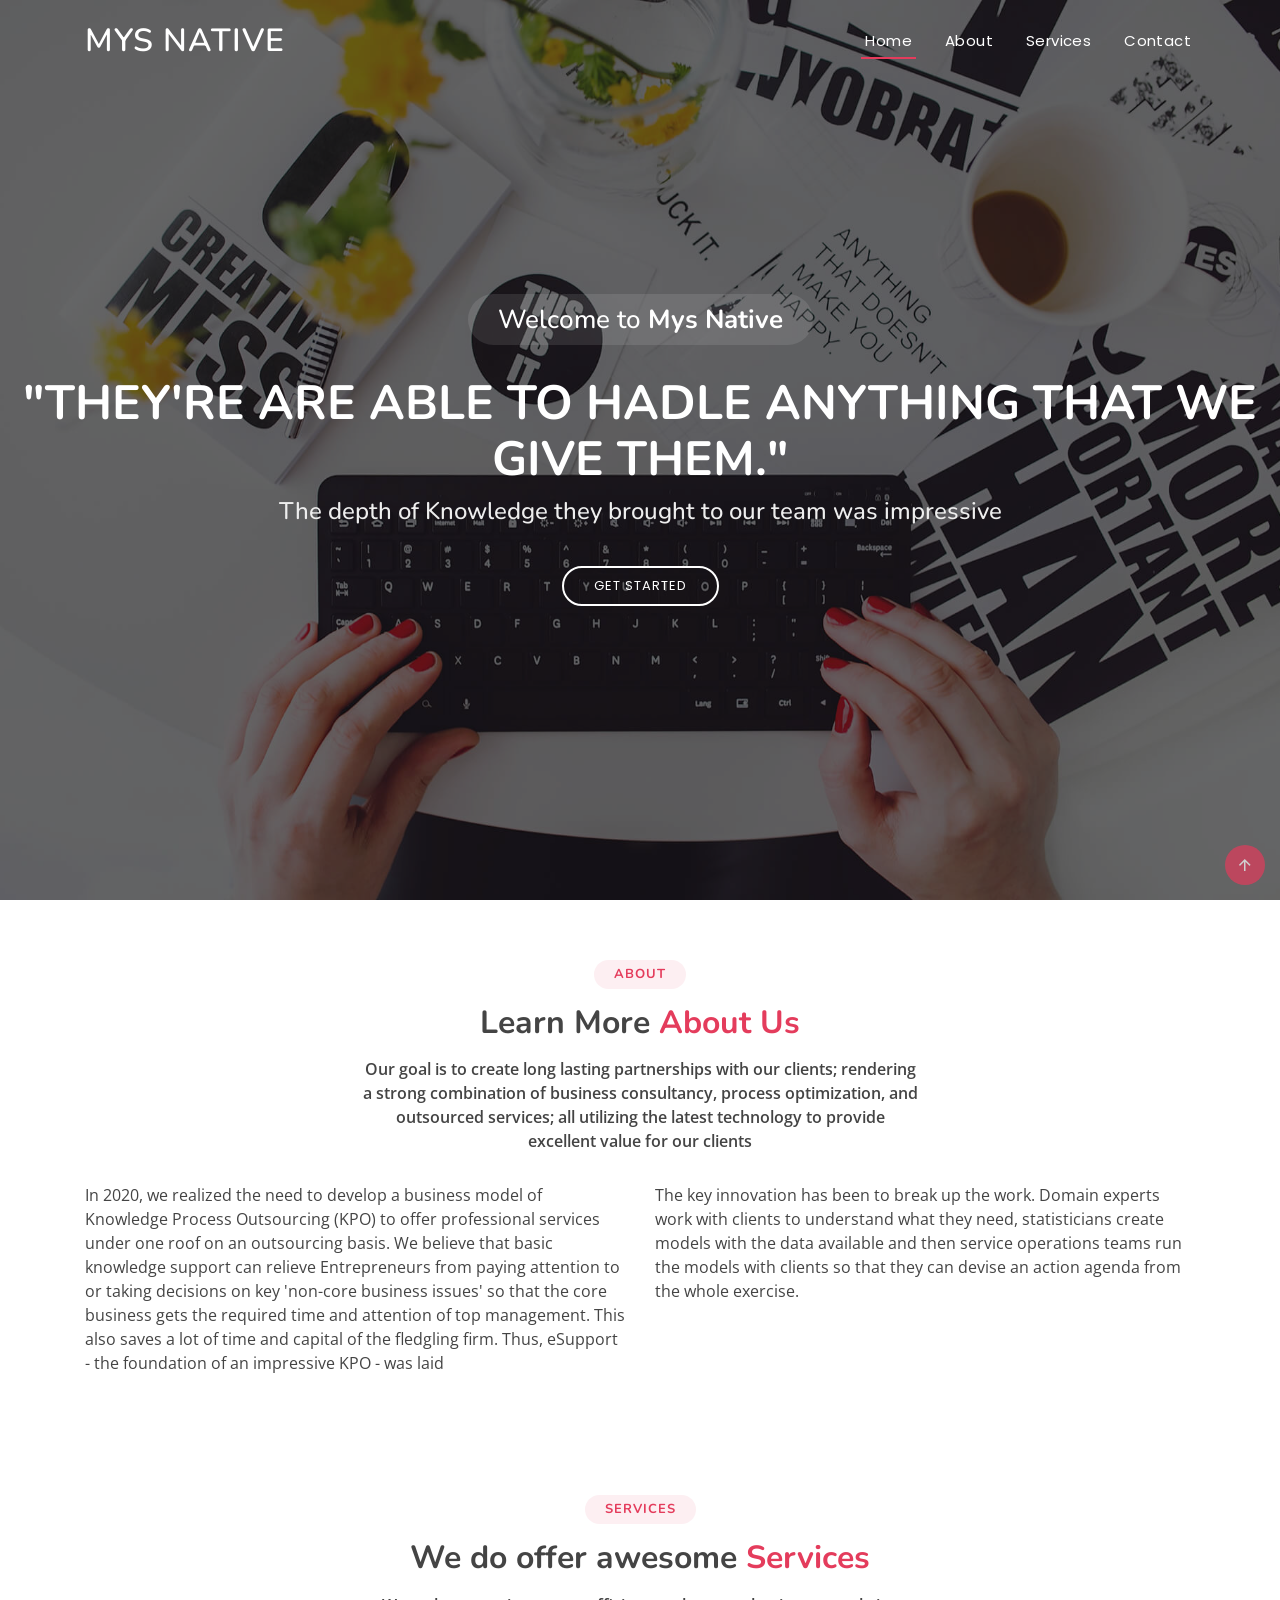
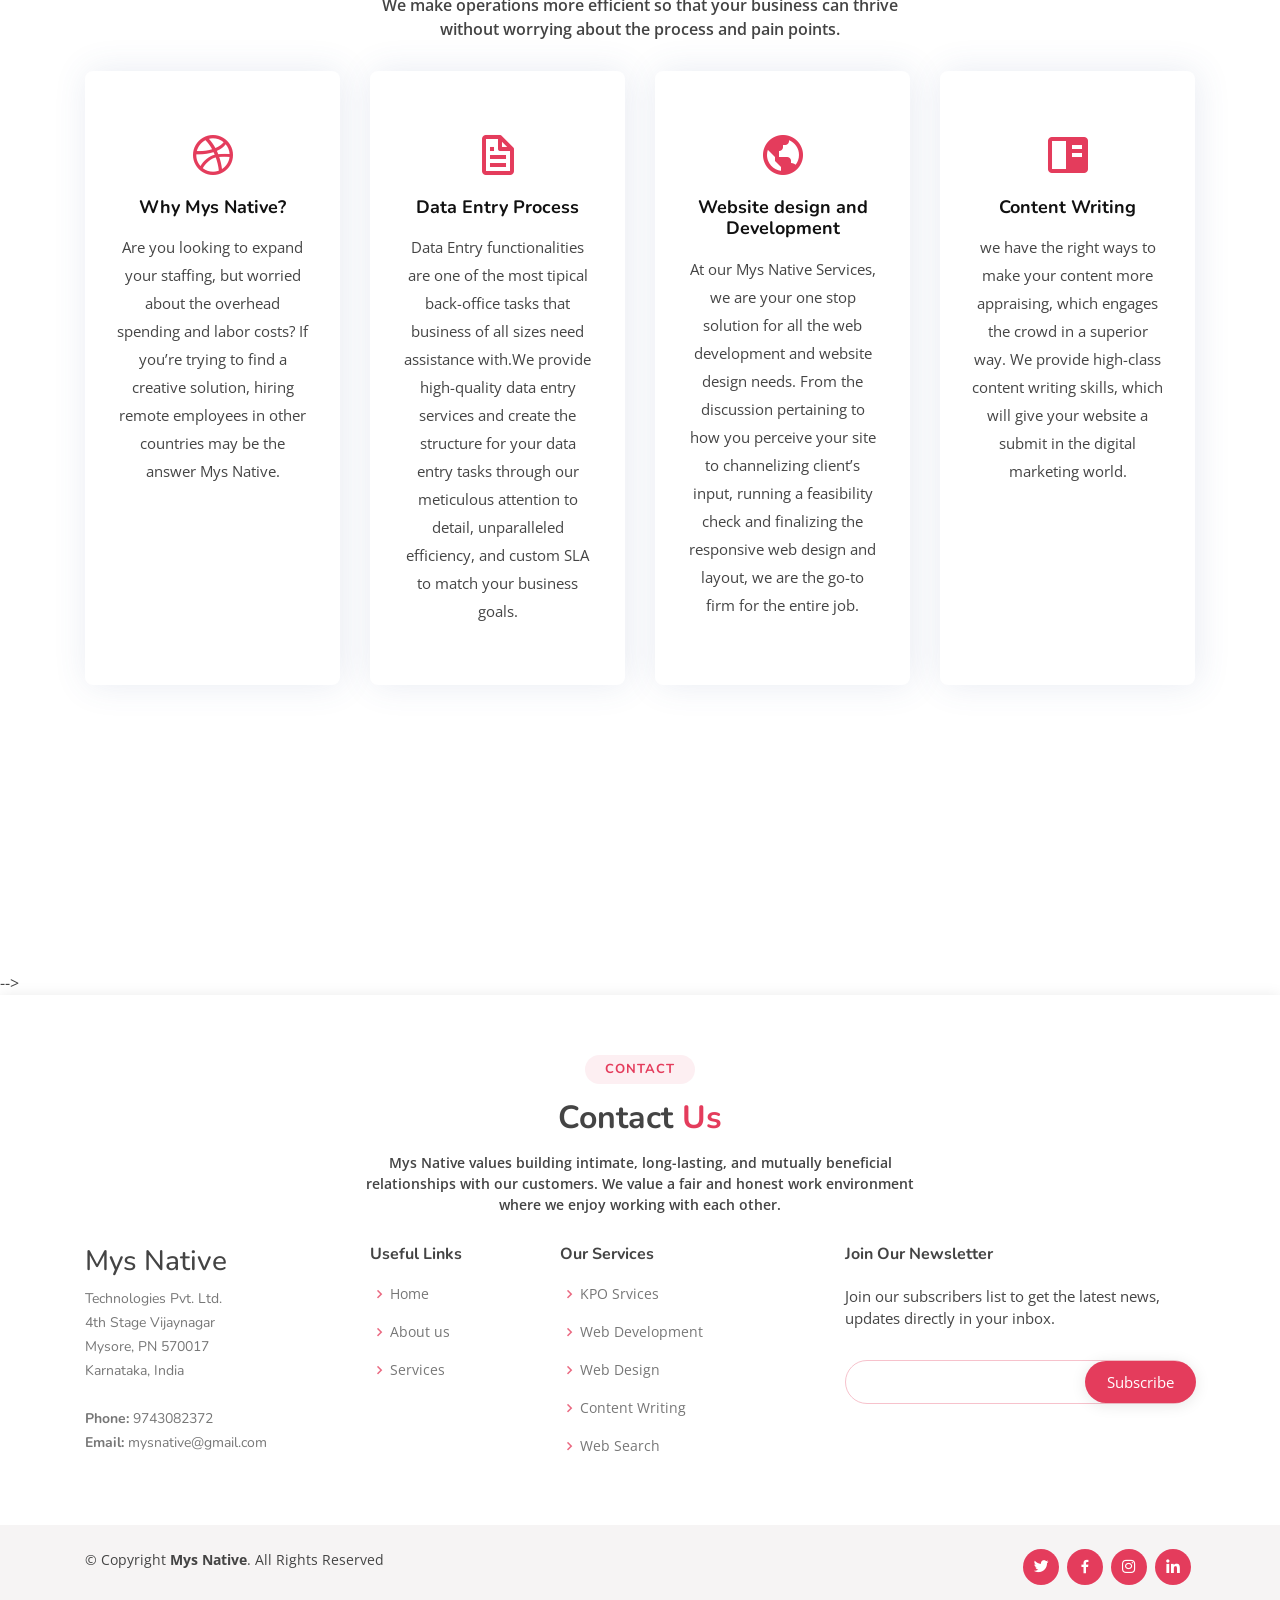
==== index.html @ d45ee4d3 "Mysnative web application" ====
<!DOCTYPE html>
<html lang="en">

<head>
  <meta charset="utf-8">
  <meta content="width=device-width, initial-scale=1.0" name="viewport">

  <title>Mys Native</title>
  <meta content="" name="description">
  <meta content="" name="keywords">

  <!-- Favicons -->
  <link href="assets/img/favicon.png" rel="icon">
  <link href="assets/img/apple-touch-icon.png" rel="apple-touch-icon">

  <!-- Google Fonts -->
  <link href="https://fonts.googleapis.com/css?family=Open+Sans:300,300i,400,400i,600,600i,700,700i|Nunito:300,300i,400,400i,600,600i,700,700i|Poppins:300,300i,400,400i,500,500i,600,600i,700,700i" rel="stylesheet">

  <!-- Vendor CSS Files -->
  <link href="assets/vendor/bootstrap/css/bootstrap.min.css" rel="stylesheet">
  <link href="assets/vendor/icofont/icofont.min.css" rel="stylesheet">
  <link href="assets/vendor/boxicons/css/boxicons.min.css" rel="stylesheet">
  <link href="assets/vendor/remixicon/remixicon.css" rel="stylesheet">
  <link href="assets/vendor/venobox/venobox.css" rel="stylesheet">
  <link href="assets/vendor/owl.carousel/assets/owl.carousel.min.css" rel="stylesheet">

  <!-- Template Main CSS File -->
  <link href="assets/css/style.css" rel="stylesheet">

  <!-- =======================================================
  * Template Name: Tempo - v2.2.1
  * Template URL: https://bootstrapmade.com/tempo-free-onepage-bootstrap-theme/
  * Author: BootstrapMade.com
  * License: https://bootstrapmade.com/license/
  ======================================================== -->
  
   
</head>

<body>

  <!-- ======= Header ======= -->
  <header id="header" class="fixed-top ">
    <div class="container d-flex align-items-center">

      <h1 class="logo mr-auto" ><a href="index.html">Mys Native</a></h1>
      <!-- Uncomment below if you prefer to use an image logo -->
   <!--<a href="index.html" class="logo mr-auto"><img src="assets/img/LOGO.png" alt="" class="img-fluid"></a>-->

      <nav class="nav-menu d-none d-lg-block">
        <ul>
          <li class="active"><a href="index.html">Home</a></li>
          <li><a href="#about">About</a></li>
          <li><a href="#services">Services</a></li>
          <!--<li><a href="#portfolio">Portfolio</a></li>
          <li><a href="#team">Team</a></li>
          <li><a href="blog.html">Blog</a></li>-->
         <!-- <li class="drop-down"><a href="">Drop Down</a>
            <ul>
              <li><a href="#">Drop Down 1</a></li>
              <li class="drop-down"><a href="#">Deep Drop Down</a>
                <ul>
                  <li><a href="#">Deep Drop Down 1</a></li>
                  <li><a href="#">Deep Drop Down 2</a></li>
                  <li><a href="#">Deep Drop Down 3</a></li>
                  <li><a href="#">Deep Drop Down 4</a></li>
                  <li><a href="#">Deep Drop Down 5</a></li>
                </ul>
              </li>
              <li><a href="#">Drop Down 2</a></li>
              <li><a href="#">Drop Down 3</a></li>
              <li><a href="#">Drop Down 4</a></li>
            </ul>
          </li>-->
          <li><a href="#footer">Contact</a></li>

        </ul>
      </nav><!-- .nav-menu -->

    </div>
  </header><!-- End Header -->

  <!-- ======= Hero Section ======= -->
  <section id="hero">
    <div class="hero-container">
      <h3>Welcome to <strong>Mys Native</strong></h3>
      <h1>"They're are able to hadle anything that we give them."</h1>
      <h2>The depth of Knowledge they brought to our team was impressive</h2>
      <a href="#about" class="btn-get-started scrollto">Get Started</a>
    </div>
  </section><!-- End Hero -->

  <main id="main">

    <!-- ======= About Section ======= -->
    <section id="about" class="about">
      <div class="container">

        <div class="section-title">
          <h2>About</h2>
          <h3>Learn More <span>About Us</span></h3>
          <p>Our goal is to create long lasting partnerships with our clients;
		  rendering a strong combination of business consultancy, process optimization, and outsourced services; all utilizing the
		  latest technology to provide excellent value for our clients</p>
        </div>

        <div class="row content">
          <div class="col-lg-6">
            <p>
              In 2020, we realized the need to develop a business model of Knowledge Process Outsourcing (KPO) to offer
			  professional services under one roof on an outsourcing basis. We believe that basic knowledge support can 
			  relieve Entrepreneurs from paying attention to or taking decisions on key 'non-core business issues' so that the core business gets the required time and attention of top management. This also saves a lot of time and capital of the fledgling firm. Thus, eSupport - the foundation of an impressive KPO - was laid
            </p>
           <!-- <ul>
              <li><i class="ri-check-double-line"></i> Ullamco laboris nisi ut aliquip ex ea commodo consequat</li>
              <li><i class="ri-check-double-line"></i> Duis aute irure dolor in reprehenderit in voluptate velit</li>
              <li><i class="ri-check-double-line"></i> Ullamco laboris nisi ut aliquip ex ea commodo consequat</li>
            </ul>-->
          </div>
          <div class="col-lg-6 pt-4 pt-lg-0">
            <p>
              The key innovation has been to break up the work. Domain experts work with 
			  clients to understand what they need, statisticians create models with the data available and
			  then service operations teams run the models with clients so that they can devise an action
			  agenda from the whole exercise.
            </p>
            <!--<a href="#" class="btn-learn-more">Learn More</a>-->
          </div>
        </div>

      </div>
    </section><!-- End About Section -->

    <!-- ======= Services Section ======= -->
    <section id="services" class="services">
      <div class="container">

        <div class="section-title">
          <h2>Services</h2>
          <h3>We do offer awesome <span>Services</span></h3>
          <p>We make operations more efficient so that your business can thrive without worrying about the process and pain points.</p>
        </div>

        <div class="row">
          <div class="col-md-6 col-lg-3 d-flex align-items-stretch mb-5 mb-lg-0">
            <div class="icon-box">
              <div class="icon"><i class="bx bxl-dribbble"></i></div>
              <h4 class="title"><a href="">Why Mys Native?</a></h4>
              <p class="description">Are you looking to expand your staffing, but worried about the overhead spending and labor costs? If you’re trying to find a creative solution, hiring
			  remote employees in other countries may be the answer Mys Native.</p>
            </div>
          </div>

          <div class="col-md-6 col-lg-3 d-flex align-items-stretch mb-5 mb-lg-0">
            <div class="icon-box">
              <div class="icon"><i class="bx bx-file"></i></div>
              <h4 class="title"><a href="">Data Entry Process</a></h4>
              <p class="description">Data Entry functionalities are one of the most tipical back-office tasks that business 
			  of
all sizes need assistance with.We provide high-quality data entry services and create the structure for your data entry tasks through our meticulous
attention to detail, unparalleled efficiency, and custom SLA to match your business goals. 		  </p>
            </div>
          </div>

          <div class="col-md-6 col-lg-3 d-flex align-items-stretch mb-5 mb-lg-0">
            <div class="icon-box">
              <div class="icon"><i class="bx bx-world"></i></div>
              <h4 class="title"><a href="">Website design and Development</a></h4>
              <p class="description">At our Mys Native Services, we are your one stop solution for all the web development and website design needs. From the discussion pertaining to how you perceive your site to channelizing client’s input, running a feasibility check and finalizing the responsive
			  web design and layout, we are the go-to firm for the entire job.</p>
            </div>
          </div>

          <div class="col-md-6 col-lg-3 d-flex align-items-stretch mb-5 mb-lg-0">
            <div class="icon-box">
              <div class="icon"><i class='bx bxs-book-content'></i></div>
              <h4 class="title"><a href="">Content Writing</a></h4>
              <p class="description">we have the right ways to make your content more appraising, 
			  which engages the crowd in a superior way. We provide high-class content writing skills, which will give your website a submit in the digital marketing world.</p>
            </div>
          </div>

        </div>

      </div>
    </section><!-- End Services Section -->

    <!-- ======= Features Section ======= -->
    <!--<section id="features" class="features">
      <div class="container">

        <div class="row">
          <div class="col-lg-3 col-md-4 col-6 col-6">
            <div class="icon-box">
              <i class="ri-store-line" style="color: #ffbb2c;"></i>
              <h3><a href="">Lorem Ipsum</a></h3>
            </div>
          </div>
          <div class="col-lg-3 col-md-4 col-6">
            <div class="icon-box">
              <i class="ri-bar-chart-box-line" style="color: #5578ff;"></i>
              <h3><a href="">Dolor Sitema</a></h3>
            </div>
          </div>
          <div class="col-lg-3 col-md-4 col-6 mt-4 mt-md-0">
            <div class="icon-box">
              <i class="ri-calendar-todo-line" style="color: #e80368;"></i>
              <h3><a href="">Sed perspiciatis</a></h3>
            </div>
          </div>
          <div class="col-lg-3 col-md-4 col-6 mt-4 mt-lg-0">
            <div class="icon-box">
              <i class="ri-paint-brush-line" style="color: #e361ff;"></i>
              <h3><a href="">Magni Dolores</a></h3>
            </div>
          </div>
          <div class="col-lg-3 col-md-4 col-6 mt-4">
            <div class="icon-box">
              <i class="ri-database-2-line" style="color: #47aeff;"></i>
              <h3><a href="">Nemo Enim</a></h3>
            </div>
          </div>
          <div class="col-lg-3 col-md-4 col-6 mt-4">
            <div class="icon-box">
              <i class="ri-gradienter-line" style="color: #ffa76e;"></i>
              <h3><a href="">Eiusmod Tempor</a></h3>
            </div>
          </div>
          <div class="col-lg-3 col-md-4 col-6 mt-4">
            <div class="icon-box">
              <i class="ri-file-list-3-line" style="color: #11dbcf;"></i>
              <h3><a href="">Midela Teren</a></h3>
            </div>
          </div>
          <div class="col-lg-3 col-md-4 col-6 mt-4">
            <div class="icon-box">
              <i class="ri-price-tag-2-line" style="color: #4233ff;"></i>
              <h3><a href="">Pira Neve</a></h3>
            </div>
          </div>
          <div class="col-lg-3 col-md-4 col-6 mt-4">
            <div class="icon-box">
              <i class="ri-anchor-line" style="color: #b2904f;"></i>
              <h3><a href="">Dirada Pack</a></h3>
            </div>
          </div>
          <div class="col-lg-3 col-md-4 col-6 mt-4">
            <div class="icon-box">
              <i class="ri-disc-line" style="color: #b20969;"></i>
              <h3><a href="">Moton Ideal</a></h3>
            </div>
          </div>
          <div class="col-lg-3 col-md-4 col-6 mt-4">
            <div class="icon-box">
              <i class="ri-base-station-line" style="color: #ff5828;"></i>
              <h3><a href="">Verdo Park</a></h3>
            </div>
          </div>
          <div class="col-lg-3 col-md-4 col-6 mt-4">
            <div class="icon-box">
              <i class="ri-fingerprint-line" style="color: #29cc61;"></i>
              <h3><a href="">Flavor Nivelanda</a></h3>
            </div>
          </div>
        </div>

      </div>
    </section>--><!-- End Features Section -->

    <!-- ======= Cta Section ======= -->
    <section id="cta" class="cta">
      <div class="container">

        <div class="text-center">
          <h3>Call To Action</h3>
          <p>Your business demands more. You deserve the best. </p>
          <a class="cta-btn" href="#">Call To Action</a>
        </div>

      </div>
    </section><!-- End Cta Section -->

    <!-- ======= Portfolio Section ======= -->
   <!-- <section id="portfolio" class="portfolio">
      <div class="container">

        <div class="section-title">
          <h2>Portfolio</h2>
          <h3>Check our <span>Portfolio</span></h3>
          <p>Ut possimus qui ut temporibus culpa velit eveniet modi omnis est adipisci expedita at voluptas atque vitae autem.</p>
        </div>

        <div class="row">
          <div class="col-lg-12 d-flex justify-content-center">
            <ul id="portfolio-flters">
              <li data-filter="*" class="filter-active">All</li>
              <li data-filter=".filter-app">App</li>
              <li data-filter=".filter-card">Card</li>
              <li data-filter=".filter-web">Web</li>
            </ul>
          </div>
        </div>

        <div class="row portfolio-container">

          <div class="col-lg-4 col-md-6 portfolio-item filter-app">
            <img src="assets/img/portfolio/portfolio-1.jpg" class="img-fluid" alt="">
            <div class="portfolio-info">
              <h4>App 1</h4>
              <p>App</p>
              <a href="assets/img/portfolio/portfolio-1.jpg" data-gall="portfolioGallery" class="venobox preview-link" title="App 1"><i class="bx bx-plus"></i></a>
              <a href="portfolio-details.html" class="details-link" title="More Details"><i class="bx bx-link"></i></a>
            </div>
          </div>

          <div class="col-lg-4 col-md-6 portfolio-item filter-web">
            <img src="assets/img/portfolio/portfolio-2.jpg" class="img-fluid" alt="">
            <div class="portfolio-info">
              <h4>Web 3</h4>
              <p>Web</p>
              <a href="assets/img/portfolio/portfolio-2.jpg" data-gall="portfolioGallery" class="venobox preview-link" title="Web 3"><i class="bx bx-plus"></i></a>
              <a href="portfolio-details.html" class="details-link" title="More Details"><i class="bx bx-link"></i></a>
            </div>
          </div>

          <div class="col-lg-4 col-md-6 portfolio-item filter-app">
            <img src="assets/img/portfolio/portfolio-3.jpg" class="img-fluid" alt="">
            <div class="portfolio-info">
              <h4>App 2</h4>
              <p>App</p>
              <a href="assets/img/portfolio/portfolio-3.jpg" data-gall="portfolioGallery" class="venobox preview-link" title="App 2"><i class="bx bx-plus"></i></a>
              <a href="portfolio-details.html" class="details-link" title="More Details"><i class="bx bx-link"></i></a>
            </div>
          </div>

          <div class="col-lg-4 col-md-6 portfolio-item filter-card">
            <img src="assets/img/portfolio/portfolio-4.jpg" class="img-fluid" alt="">
            <div class="portfolio-info">
              <h4>Card 2</h4>
              <p>Card</p>
              <a href="assets/img/portfolio/portfolio-4.jpg" data-gall="portfolioGallery" class="venobox preview-link" title="Card 2"><i class="bx bx-plus"></i></a>
              <a href="portfolio-details.html" class="details-link" title="More Details"><i class="bx bx-link"></i></a>
            </div>
          </div>

          <div class="col-lg-4 col-md-6 portfolio-item filter-web">
            <img src="assets/img/portfolio/portfolio-5.jpg" class="img-fluid" alt="">
            <div class="portfolio-info">
              <h4>Web 2</h4>
              <p>Web</p>
              <a href="assets/img/portfolio/portfolio-5.jpg" data-gall="portfolioGallery" class="venobox preview-link" title="Web 2"><i class="bx bx-plus"></i></a>
              <a href="portfolio-details.html" class="details-link" title="More Details"><i class="bx bx-link"></i></a>
            </div>
          </div>

          <div class="col-lg-4 col-md-6 portfolio-item filter-app">
            <img src="assets/img/portfolio/portfolio-6.jpg" class="img-fluid" alt="">
            <div class="portfolio-info">
              <h4>App 3</h4>
              <p>App</p>
              <a href="assets/img/portfolio/portfolio-6.jpg" data-gall="portfolioGallery" class="venobox preview-link" title="App 3"><i class="bx bx-plus"></i></a>
              <a href="portfolio-details.html" class="details-link" title="More Details"><i class="bx bx-link"></i></a>
            </div>
          </div>

          <div class="col-lg-4 col-md-6 portfolio-item filter-card">
            <img src="assets/img/portfolio/portfolio-7.jpg" class="img-fluid" alt="">
            <div class="portfolio-info">
              <h4>Card 1</h4>
              <p>Card</p>
              <a href="assets/img/portfolio/portfolio-7.jpg" data-gall="portfolioGallery" class="venobox preview-link" title="Card 1"><i class="bx bx-plus"></i></a>
              <a href="portfolio-details.html" class="details-link" title="More Details"><i class="bx bx-link"></i></a>
            </div>
          </div>

          <div class="col-lg-4 col-md-6 portfolio-item filter-card">
            <img src="assets/img/portfolio/portfolio-8.jpg" class="img-fluid" alt="">
            <div class="portfolio-info">
              <h4>Card 3</h4>
              <p>Card</p>
              <a href="assets/img/portfolio/portfolio-8.jpg" data-gall="portfolioGallery" class="venobox preview-link" title="Card 3"><i class="bx bx-plus"></i></a>
              <a href="portfolio-details.html" class="details-link" title="More Details"><i class="bx bx-link"></i></a>
            </div>
          </div>

          <div class="col-lg-4 col-md-6 portfolio-item filter-web">
            <img src="assets/img/portfolio/portfolio-9.jpg" class="img-fluid" alt="">
            <div class="portfolio-info">
              <h4>Web 3</h4>
              <p>Web</p>
              <a href="assets/img/portfolio/portfolio-9.jpg" data-gall="portfolioGallery" class="venobox preview-link" title="Web 3"><i class="bx bx-plus"></i></a>
              <a href="portfolio-details.html" class="details-link" title="More Details"><i class="bx bx-link"></i></a>
            </div>
          </div>

        </div>

      </div>
    </section>--><!-- End Portfolio Section -->

    <!-- ======= Pricing Section ======= -->
   <!-- <section id="pricing" class="pricing">
      <div class="container">

        <div class="section-title">
          <h2>Pricing</h2>
          <h3>Our Competing <span>Prices</span></h3>
          <p>Ut possimus qui ut temporibus culpa velit eveniet modi omnis est adipisci expedita at voluptas atque vitae autem.</p>
        </div>

        <div class="row">

          <div class="col-lg-4 col-md-6">
            <div class="box">
              <h3>Free</h3>
              <h4><sup>$</sup>0<span> / month</span></h4>
              <ul>
                <li>Aida dere</li>
                <li>Nec feugiat nisl</li>
                <li>Nulla at volutpat dola</li>
                <li class="na">Pharetra massa</li>
                <li class="na">Massa ultricies mi</li>
              </ul>
              <div class="btn-wrap">
                <a href="#" class="btn-buy">Buy Now</a>
              </div>
            </div>
          </div>

          <div class="col-lg-4 col-md-6 mt-4 mt-md-0">
            <div class="box recommended">
              <span class="recommended-badge">Recommended</span>
              <h3>Business</h3>
              <h4><sup>$</sup>19<span> / month</span></h4>
              <ul>
                <li>Aida dere</li>
                <li>Nec feugiat nisl</li>
                <li>Nulla at volutpat dola</li>
                <li>Pharetra massa</li>
                <li class="na">Massa ultricies mi</li>
              </ul>
              <div class="btn-wrap">
                <a href="#" class="btn-buy">Buy Now</a>
              </div>
            </div>
          </div>

          <div class="col-lg-4 col-md-6 mt-4 mt-lg-0">
            <div class="box">
              <h3>Developer</h3>
              <h4><sup>$</sup>29<span> / month</span></h4>
              <ul>
                <li>Aida dere</li>
                <li>Nec feugiat nisl</li>
                <li>Nulla at volutpat dola</li>
                <li>Pharetra massa</li>
                <li>Massa ultricies mi</li>
              </ul>
              <div class="btn-wrap">
                <a href="#" class="btn-buy">Buy Now</a>
              </div>
            </div>
          </div>

        </div>

      </div>
    </section>--><!-- End Pricing Section -->

    <!-- ======= F.A.Q Section ======= -->
    <!--<section id="faq" class="faq">
      <div class="container">

        <div class="section-title">
          <h2>F.A.Q</h2>
          <h3>Frequently Asked <span>Questions</span></h3>
        </div>

        <ul class="faq-list">

          <li>
            <a data-toggle="collapse" class="" href="#faq1">Non consectetur a erat nam at lectus urna duis? <i class="icofont-simple-up"></i></a>
            <div id="faq1" class="collapse show" data-parent=".faq-list">
              <p>
                Feugiat pretium nibh ipsum consequat. Tempus iaculis urna id volutpat lacus laoreet non curabitur gravida. Venenatis lectus magna fringilla urna porttitor rhoncus dolor purus non.
              </p>
            </div>
          </li>

          <li>
            <a data-toggle="collapse" href="#faq2" class="collapsed">Feugiat scelerisque varius morbi enim nunc faucibus a pellentesque? <i class="icofont-simple-up"></i></a>
            <div id="faq2" class="collapse" data-parent=".faq-list">
              <p>
                Dolor sit amet consectetur adipiscing elit pellentesque habitant morbi. Id interdum velit laoreet id donec ultrices. Fringilla phasellus faucibus scelerisque eleifend donec pretium. Est pellentesque elit ullamcorper dignissim. Mauris ultrices eros in cursus turpis massa tincidunt dui.
              </p>
            </div>
          </li>

          <li>
            <a data-toggle="collapse" href="#faq3" class="collapsed">Dolor sit amet consectetur adipiscing elit pellentesque habitant morbi? <i class="icofont-simple-up"></i></a>
            <div id="faq3" class="collapse" data-parent=".faq-list">
              <p>
                Eleifend mi in nulla posuere sollicitudin aliquam ultrices sagittis orci. Faucibus pulvinar elementum integer enim. Sem nulla pharetra diam sit amet nisl suscipit. Rutrum tellus pellentesque eu tincidunt. Lectus urna duis convallis convallis tellus. Urna molestie at elementum eu facilisis sed odio morbi quis
              </p>
            </div>
          </li>

          <li>
            <a data-toggle="collapse" href="#faq4" class="collapsed">Ac odio tempor orci dapibus. Aliquam eleifend mi in nulla? <i class="icofont-simple-up"></i></a>
            <div id="faq4" class="collapse" data-parent=".faq-list">
              <p>
                Dolor sit amet consectetur adipiscing elit pellentesque habitant morbi. Id interdum velit laoreet id donec ultrices. Fringilla phasellus faucibus scelerisque eleifend donec pretium. Est pellentesque elit ullamcorper dignissim. Mauris ultrices eros in cursus turpis massa tincidunt dui.
              </p>
            </div>
          </li>

          <li>
            <a data-toggle="collapse" href="#faq5" class="collapsed">Tempus quam pellentesque nec nam aliquam sem et tortor consequat? <i class="icofont-simple-up"></i></a>
            <div id="faq5" class="collapse" data-parent=".faq-list">
              <p>
                Molestie a iaculis at erat pellentesque adipiscing commodo. Dignissim suspendisse in est ante in. Nunc vel risus commodo viverra maecenas accumsan. Sit amet nisl suscipit adipiscing bibendum est. Purus gravida quis blandit turpis cursus in
              </p>
            </div>
          </li>

          <li>
            <a data-toggle="collapse" href="#faq6" class="collapsed">Tortor vitae purus faucibus ornare. Varius vel pharetra vel turpis nunc eget lorem dolor? <i class="icofont-simple-up"></i></a>
            <div id="faq6" class="collapse" data-parent=".faq-list">
              <p>
                Laoreet sit amet cursus sit amet dictum sit amet justo. Mauris vitae ultricies leo integer malesuada nunc vel. Tincidunt eget nullam non nisi est sit amet. Turpis nunc eget lorem dolor sed. Ut venenatis tellus in metus vulputate eu scelerisque. Pellentesque diam volutpat commodo sed egestas egestas fringilla phasellus faucibus. Nibh tellus molestie nunc non blandit massa enim nec.
              </p>
            </div>
          </li>

        </ul>

      </div>
    </section><!-- End F.A.Q Section -->

    <!-- ======= Team Section ======= -->
    <!--<section id="team" class="team">
      <div class="container">

        <div class="section-title">
          <h2>Team</h2>
          <h3>Our Hardworking <span>Team</span></h3>
          <p>Ut possimus qui ut temporibus culpa velit eveniet modi omnis est adipisci expedita at voluptas atque vitae autem.</p>
        </div>

        <div class="row">

          <div class="col-lg-3 col-md-6 d-flex align-items-stretch">
            <div class="member">
              <div class="member-img">
                <img src="assets/img/team/team-1.jpg" class="img-fluid" alt="">
                <div class="social">
                  <a href=""><i class="icofont-twitter"></i></a>
                  <a href=""><i class="icofont-facebook"></i></a>
                  <a href=""><i class="icofont-instagram"></i></a>
                  <a href=""><i class="icofont-linkedin"></i></a>
                </div>
              </div>
              <div class="member-info">
                <h4>Walter White</h4>
                <span>Chief Executive Officer</span>
              </div>
            </div>
          </div>

          <div class="col-lg-3 col-md-6 d-flex align-items-stretch">
            <div class="member">
              <div class="member-img">
                <img src="assets/img/team/team-2.jpg" class="img-fluid" alt="">
                <div class="social">
                  <a href=""><i class="icofont-twitter"></i></a>
                  <a href=""><i class="icofont-facebook"></i></a>
                  <a href=""><i class="icofont-instagram"></i></a>
                  <a href=""><i class="icofont-linkedin"></i></a>
                </div>
              </div>
              <div class="member-info">
                <h4>Sarah Jhonson</h4>
                <span>Product Manager</span>
              </div>
            </div>
          </div>

          <div class="col-lg-3 col-md-6 d-flex align-items-stretch">
            <div class="member">
              <div class="member-img">
                <img src="assets/img/team/team-3.jpg" class="img-fluid" alt="">
                <div class="social">
                  <a href=""><i class="icofont-twitter"></i></a>
                  <a href=""><i class="icofont-facebook"></i></a>
                  <a href=""><i class="icofont-instagram"></i></a>
                  <a href=""><i class="icofont-linkedin"></i></a>
                </div>
              </div>
              <div class="member-info">
                <h4>William Anderson</h4>
                <span>CTO</span>
              </div>
            </div>
          </div>

          <div class="col-lg-3 col-md-6 d-flex align-items-stretch">
            <div class="member">
              <div class="member-img">
                <img src="assets/img/team/team-4.jpg" class="img-fluid" alt="">
                <div class="social">
                  <a href=""><i class="icofont-twitter"></i></a>
                  <a href=""><i class="icofont-facebook"></i></a>
                  <a href=""><i class="icofont-instagram"></i></a>
                  <a href=""><i class="icofont-linkedin"></i></a>
                </div>
              </div>
              <div class="member-info">
                <h4>Amanda Jepson</h4>
                <span>Accountant</span>
              </div>
            </div>
          </div>

        </div>

      </div>
    </section>--><!-- End Team Section -->

    <!-- ======= Contact Section ======= -->
    <!--<section id="contact" class="contact">
      <div class="container">

        <div class="section-title">
          <h2>Contact</h2>
          <h3>Contact <span>Us</span></h3>
          <p>Ut possimus qui ut temporibus culpa velit eveniet modi omnis est adipisci expedita at voluptas atque vitae autem.</p>
        </div>

        <!--div>
          <iframe style="border:0; width: 100%; height: 270px;" src="https://www.google.com/maps/embed?pb=!1m14!1m8!1m3!1d12097.433213460943!2d-74.0062269!3d40.7101282!3m2!1i1024!2i768!4f13.1!3m3!1m2!1s0x0%3A0xb89d1fe6bc499443!2sDowntown+Conference+Center!5e0!3m2!1smk!2sbg!4v1539943755621" frameborder="0" allowfullscreen></iframe>
        </div>-->

        <!--<div class="row mt-5">

         <!-- <div class="col-lg-4">
            <div class="info">
              <div class="address">
                <i class="icofont-google-map"></i>
                <h4>Location:</h4>
                <p>A108 Adam Street, New York, NY 535022</p>
              </div>

              <div class="email">
                <i class="icofont-envelope"></i>
                <h4>Email:</h4>
                <p>info@example.com</p>
              </div>

              <div class="phone">
                <i class="icofont-phone"></i>
                <h4>Call:</h4>
                <p></p>
              </div>

            </div>

          </div>-->

          <!--<div class="col-lg-8 mt-5 mt-lg-0">

           <!-- <form id="contact-form">
              <div class="form-row">
                <div class="col-md-6 form-group">
                  <input type="text" name="user_name" class="form-control" id="user_name" placeholder="Your Name" data-rule="minlen:4" data-msg="Please enter at least 4 chars" />
                  <div class="validate"></div>
                </div>
                <div class="col-md-6 form-group">
                  <input type="email" class="form-control" name="user_email" id="user_email" placeholder="Your Email" data-rule="email" data-msg="Please enter a valid email" />
                  <div class="validate"></div>
                </div>
              </div>
              <div class="form-group">
                <input type="text" class="form-control" name="subject" id="subject" placeholder="Subject" data-rule="minlen:4" data-msg="Please enter at least 8 chars of subject" />
                <div class="validate"></div>
              </div>
              <div class="form-group">
                <textarea class="form-control" name="message" id="message" rows="5" data-rule="required" data-msg="Please write something for us" placeholder="Message"></textarea>
                <div class="validate"></div>
              </div>
			   <input type="submit" value="Send">
             <!-- <div class="mb-3">
                <div class="loading">Loading</div>
                <div class="error-message"></div>
                <div class="sent-message">Your message has been sent. Thank you!</div>
              </div>
			  
              <div class="text-center">
			  <button type="submit" name="submit" value="send">Send Message</button></div>
            </form>
<form id="contact-form">
        <input type="hidden" name="contact_number">
        <label>Name</label>
        <input type="text" name="user_name">
        <label>Email</label>
        <input type="email" name="user_email">
        <label>Message</label>
        <textarea name="message"></textarea>
        <input type="submit" value="Send">
    </form>
          </div>-->

        </div>

      </div>-->
    <!--</section> End Contact Section -->

  </main><!-- End #main -->

  <!-- ======= Footer ======= -->
<footer id="footer">

    <div class="footer-top">
      <div class="container">
	  <div class="section-title">
          <h2>Contact</h2>
          <h3>Contact <span>Us</span></h3>
          <p>Mys Native values building intimate, long-lasting, and mutually beneficial relationships with our customers. We value a fair and honest work environment where we enjoy working with each other.

</p>
        </div>
        <div class="row">

          <div class="col-lg-3 col-md-6 footer-contact">
            <h3>Mys Native </h3>
			<p>Technologies Pvt. Ltd.</p>
            <p>
              4th Stage Vijaynagar <br>
              Mysore, PN 570017<br>
              Karnataka, India <br><br>
              <strong>Phone:</strong> 9743082372 <br>
              <strong>Email:</strong> mysnative@gmail.com<br>
            </p>
          </div>

          <div class="col-lg-2 col-md-6 footer-links">
            <h4>Useful Links</h4>
            <ul>
              <li><i class="bx bx-chevron-right"></i> <a href="#">Home</a></li>
              <li><i class="bx bx-chevron-right"></i> <a href="#">About us</a></li>
              <li><i class="bx bx-chevron-right"></i> <a href="#">Services</a></li>
              <!--<li><i class="bx bx-chevron-right"></i> <a href="#">Terms of service</a></li>
              <li><i class="bx bx-chevron-right"></i> <a href="#">Privacy policy</a></li>-->
            </ul>
          </div>

          <div class="col-lg-3 col-md-6 footer-links">
            <h4>Our Services</h4>
            <ul>
              <li><i class="bx bx-chevron-right"></i> <a href="#">KPO Srvices</a></li>
              <li><i class="bx bx-chevron-right"></i> <a href="#">Web Development</a></li>
              <li><i class="bx bx-chevron-right"></i> <a href="#">Web Design</a></li>
              <li><i class="bx bx-chevron-right"></i> <a href="#">Content Writing</a></li>
              <li><i class="bx bx-chevron-right"></i> <a href="#">Web Search</a></li>
            </ul>
          </div>

          <div class="col-lg-4 col-md-6 footer-newsletter">
            <h4>Join Our Newsletter</h4>
            <p>Join our subscribers list to get the latest news, updates directly in your inbox.</p>
            <form action="" method="post">
              <input type="email" name="email"><input type="submit" value="Subscribe">
            </form>
          </div>

        </div>
      </div>
    </div>

    <div class="container d-md-flex py-4">

      <div class="mr-md-auto text-center text-md-left">
        <div class="copyright">
          &copy; Copyright <strong><span>Mys Native</span></strong>. All Rights Reserved
        </div>
        <div class="credits">
          <!-- All the links in the footer should remain intact. -->
          <!-- You can delete the links only if you purchased the pro version. -->
          <!-- Licensing information: https://bootstrapmade.com/license/ -->
          <!-- Purchase the pro version with working PHP/AJAX contact form: https://bootstrapmade.com/tempo-free-onepage-bootstrap-theme/
          Designed by <a href="https://bootstrapmade.com/">BootstrapMade</a>-->
        </div>
      </div>
      <div class="social-links text-center text-md-right pt-3 pt-md-0">
        <a href="https://twitter.com/MysNative" target="_blank" class="twitter"><i class="bx bxl-twitter"></i></a>
        <a href="https://www.facebook.com/mys.native"  target="_blank" class="facebook"><i class="bx bxl-facebook"></i></a>
        <a href="https://www.instagram.com/mys_native/" target="_blank" class="instagram"><i class="bx bxl-instagram"></i></a>
        <!--<a href="#" class="google-plus"><i class="bx bxl-skype"></i></a>-->
        <a target="_blank" href="https://www.linkedin.com/in/mys-native-34bb8a206/"  class="linkedin"><i class="bx bxl-linkedin"></i></a>
      </div>
    </div>
	</section>
  </footer><!-- End Footer -->

  <a href="#" class="back-to-top"><i class="ri-arrow-up-line"></i></a>

  <!-- Vendor JS Files -->
  <script src="assets/vendor/jquery/jquery.min.js"></script>
  <script src="assets/vendor/bootstrap/js/bootstrap.bundle.min.js"></script>
  <script src="assets/vendor/jquery.easing/jquery.easing.min.js"></script>
  <script src="assets/vendor/php-email-form/validate.js"></script>
  <script src="assets/vendor/isotope-layout/isotope.pkgd.min.js"></script>
  <script src="assets/vendor/venobox/venobox.min.js"></script>
  <script src="assets/vendor/owl.carousel/owl.carousel.min.js"></script>

  <!-- Template Main JS File -->
  <script src="assets/js/main.js"></script>

</body>

</html>
---- assets/css/style.css ----
/**
* Template Name: Tempo - v2.2.1
* Template URL: https://bootstrapmade.com/tempo-free-onepage-bootstrap-theme/
* Author: BootstrapMade.com
* License: https://bootstrapmade.com/license/
*/

/*--------------------------------------------------------------
# General
--------------------------------------------------------------*/
body {
  font-family: "Open Sans", sans-serif;
  color: #444444;
}

a {
  color: #e43c5c;
}

a:hover {
  color: #ea6981;
  text-decoration: none;
}

h1, h2, h3, h4, h5, h6 {
  font-family: "Nunito", sans-serif;
}

/*--------------------------------------------------------------
# Back to top button
--------------------------------------------------------------*/
.back-to-top {
  position: fixed;
  display: none;
  right: 15px;
  bottom: 15px;
  z-index: 99999;
  transition: 0.5s;
}

.back-to-top i {
  display: flex;
  align-items: center;
  justify-content: center;
  font-size: 18px;
  width: 40px;
  height: 40px;
  border-radius: 50px;
  background: #e43c5c;
  color: #fff;
  transition: all 0.4s;
}

.back-to-top:hover {
  bottom: 19px;
}

/*--------------------------------------------------------------
# Header
--------------------------------------------------------------*/
#header {
  transition: all 0.5s;
  z-index: 997;
  padding: 20px 0;
}

#header .logo {
  font-size: 32px;
  margin: 0;
  padding: 0;
  line-height: 1;
  font-weight: 600;
  letter-spacing: 1px;
  text-transform: uppercase;
}

#header .logo a {
  color: #fff;
}

#header .logo img {
  max-height: 40px;
}

#header.header-scrolled, #header.header-inner-pages {
  background: #fff;
  box-shadow: 0px 2px 15px rgba(0, 0, 0, 0.1);
  padding: 12px 0;
}

#header.header-scrolled .logo a, #header.header-inner-pages .logo a {
  color: #493c3e;
}

@media (max-width: 992px) {
  #header .logo {
    font-size: 28px;
  }
}

/*--------------------------------------------------------------
# Navigation Menu
--------------------------------------------------------------*/
/* Desktop Navigation */
.nav-menu ul {
  margin: 0;
  padding: 0;
  list-style: none;
}

.nav-menu > ul {
  display: flex;
}

.nav-menu > ul > li {
  position: relative;
  white-space: nowrap;
  padding: 10px 0 10px 25px;
}

.nav-menu a {
  display: block;
  position: relative;
  color: #fff;
  transition: 0.3s;
  font-size: 15px;
  padding: 0 4px;
  letter-spacing: 0.4px;
  font-family: "Poppins", sans-serif;
}

.nav-menu > ul > li > a:before {
  content: "";
  position: absolute;
  width: 100%;
  height: 2px;
  bottom: -6px;
  left: 0;
  background-color: #e43c5c;
  visibility: hidden;
  transform: scaleX(0);
  transition: all 0.3s ease-in-out 0s;
}

.nav-menu a:hover:before, .nav-menu li:hover > a:before, .nav-menu .active > a:before {
  visibility: visible;
  transform: scaleX(1);
}

.nav-menu .drop-down ul {
  display: block;
  position: absolute;
  left: 0;
  top: calc(100% + 30px);
  z-index: 99;
  opacity: 0;
  visibility: hidden;
  padding: 10px 0;
  background: #fff;
  box-shadow: 0px 0px 30px rgba(127, 137, 161, 0.25);
  transition: 0.3s;
}

.nav-menu .drop-down:hover > ul {
  opacity: 1;
  top: 100%;
  visibility: visible;
}

.nav-menu .drop-down li {
  min-width: 180px;
  position: relative;
}

.nav-menu .drop-down ul a {
  padding: 10px 20px;
  font-size: 14px;
  text-transform: none;
  color: #493c3e;
}

.nav-menu .drop-down ul a:hover, .nav-menu .drop-down ul .active > a, .nav-menu .drop-down ul li:hover > a {
  color: #e43c5c;
}

.nav-menu .drop-down > a:after {
  content: "\ea99";
  font-family: IcoFont;
  padding-left: 5px;
}

.nav-menu .drop-down .drop-down ul {
  top: 0;
  left: calc(100% - 30px);
}

.nav-menu .drop-down .drop-down:hover > ul {
  opacity: 1;
  top: 0;
  left: 100%;
}

.nav-menu .drop-down .drop-down > a {
  padding-right: 35px;
}

.nav-menu .drop-down .drop-down > a:after {
  content: "\eaa0";
  font-family: IcoFont;
  position: absolute;
  right: 15px;
}

.header-scrolled .nav-menu > ul > li > a, .header-inner-pages .nav-menu > ul > li > a {
  color: #493c3e;
}

@media (max-width: 1366px) {
  .nav-menu .drop-down .drop-down ul {
    left: -90%;
  }
  .nav-menu .drop-down .drop-down:hover > ul {
    left: -100%;
  }
  .nav-menu .drop-down .drop-down > a:after {
    content: "\ea9d";
  }
}

/* Mobile Navigation */
.mobile-nav-toggle {
  position: fixed;
  right: 15px;
  top: 15px;
  z-index: 9998;
  border: 0;
  background: none;
  font-size: 24px;
  transition: all 0.4s;
  outline: none !important;
  line-height: 1;
  cursor: pointer;
  text-align: right;
}

.mobile-nav-toggle i {
  color: #e43c5c;
}

.mobile-nav {
  position: fixed;
  top: 55px;
  right: 15px;
  bottom: 15px;
  left: 15px;
  z-index: 9999;
  overflow-y: auto;
  background: #fff;
  transition: ease-in-out 0.2s;
  opacity: 0;
  visibility: hidden;
  border-radius: 10px;
  padding: 10px 0;
}

.mobile-nav * {
  margin: 0;
  padding: 0;
  list-style: none;
}

.mobile-nav a {
  display: block;
  position: relative;
  color: #493c3e;
  padding: 10px 20px;
  font-weight: 500;
  outline: none;
}

.mobile-nav a:hover, .mobile-nav .active > a, .mobile-nav li:hover > a {
  color: #e43c5c;
  text-decoration: none;
}

.mobile-nav .drop-down > a:after {
  content: "\ea99";
  font-family: IcoFont;
  padding-left: 10px;
  position: absolute;
  right: 15px;
}

.mobile-nav .active.drop-down > a:after {
  content: "\eaa1";
}

.mobile-nav .drop-down > a {
  padding-right: 35px;
}

.mobile-nav .drop-down ul {
  display: none;
  overflow: hidden;
}

.mobile-nav .drop-down li {
  padding-left: 20px;
}

.mobile-nav-overly {
  width: 100%;
  height: 100%;
  z-index: 9997;
  top: 0;
  left: 0;
  position: fixed;
  background: rgba(45, 37, 38, 0.6);
  overflow: hidden;
  display: none;
  transition: ease-in-out 0.2s;
}

.mobile-nav-active {
  overflow: hidden;
}

.mobile-nav-active .mobile-nav {
  opacity: 1;
  visibility: visible;
}

.mobile-nav-active .mobile-nav-toggle i {
  color: #fff;
}

/*--------------------------------------------------------------
# Hero Section
--------------------------------------------------------------*/
#hero {
  width: 100%;
  height: 100vh;
  background: url("../img/hero-bg.jpg") top center;
  background-size: cover;
  position: relative;
}

#hero:before {
  content: "";
  background: rgba(0, 0, 0, 0.6);
  position: absolute;
  bottom: 0;
  top: 0;
  left: 0;
  right: 0;
}

#hero .hero-container {
  position: absolute;
  bottom: 0;
  top: 0;
  left: 0;
  right: 0;
  display: flex;
  justify-content: center;
  align-items: center;
  flex-direction: column;
  text-align: center;
  padding: 0 15px;
}

#hero h3 {
  background: rgba(255, 255, 255, 0.1);
  color: #fff;
  font-size: 26px;
  padding: 10px 30px;
  margin-bottom: 30px;
  border-radius: 50px;
}

#hero h1 {
  margin: 0 0 10px 0;
  font-size: 48px;
  font-weight: 700;
  line-height: 56px;
  text-transform: uppercase;
  color: #fff;
}

#hero h2 {
  color: #eee;
  margin-bottom: 40px;
  font-size: 24px;
}

#hero .btn-get-started {
  font-family: "Poppins", sans-serif;
  text-transform: uppercase;
  font-weight: 400;
  font-size: 13px;
  letter-spacing: 1px;
  display: inline-block;
  padding: 8px 30px 9px 30px;
  border-radius: 50px;
  transition: 0.5s;
  border: 2px solid #fff;
  color: #fff;
}

#hero .btn-get-started:hover {
  background: #e43c5c;
  border: 2px solid #e43c5c;
}

@media (min-width: 1024px) {
  #hero {
    background-attachment: fixed;
  }
}

@media (max-width: 768px) {
  #hero h3 {
    font-size: 22px;
  }
  #hero h1 {
    font-size: 28px;
    line-height: 36px;
  }
  #hero h2 {
    font-size: 18px;
    line-height: 24px;
    margin-bottom: 30px;
  }
}

@media (max-height: 500px) {
  #hero {
    height: 150vh;
  }
}

/*--------------------------------------------------------------
# Sections General
--------------------------------------------------------------*/
section {
  padding: 60px 0;
}

.section-bg {
  background-color: white;
}

.section-title {
  text-align: center;
  padding-bottom: 30px;
}

.section-title h2 {
  font-size: 13px;
  letter-spacing: 1px;
  font-weight: 700;
  padding: 8px 20px;
  line-height: 1;
  margin: 0;
  background: #fdeff2;
  color: #e43c5c;
  display: inline-block;
  text-transform: uppercase;
  border-radius: 50px;
}

.section-title h3 {
  margin: 15px 0 0 0;
  font-size: 32px;
  font-weight: 700;
}

.section-title h3 span {
  color: #e43c5c;
}

.section-title p {
  margin: 15px auto 0 auto;
  font-weight: 600;
}

@media (min-width: 1024px) {
  .section-title p {
    width: 50%;
  }
}

/*--------------------------------------------------------------
# About
--------------------------------------------------------------*/
.about .content h3 {
  font-weight: 600;
  font-size: 26px;
}

.about .content ul {
  list-style: none;
  padding: 0;
}

.about .content ul li {
  padding-left: 28px;
  position: relative;
}

.about .content ul li + li {
  margin-top: 10px;
}

.about .content ul i {
  position: absolute;
  left: 0;
  top: 2px;
  font-size: 20px;
  color: #e43c5c;
  line-height: 1;
}

.about .content p:last-child {
  margin-bottom: 0;
}

.about .content .btn-learn-more {
  font-family: "Nunito", sans-serif;
  font-weight: 600;
  font-size: 14px;
  letter-spacing: 1px;
  display: inline-block;
  padding: 12px 32px;
  border-radius: 50px;
  transition: 0.3s;
  line-height: 1;
  color: #e43c5c;
  -webkit-animation-delay: 0.8s;
  animation-delay: 0.8s;
  margin-top: 6px;
  border: 2px solid #e43c5c;
}

.about .content .btn-learn-more:hover {
  background: #e43c5c;
  color: #fff;
  text-decoration: none;
}

/*--------------------------------------------------------------
# Services
--------------------------------------------------------------*/
.services {
  padding-bottom: 30px;
}

.services .icon-box {
  padding: 60px 30px;
  position: relative;
  overflow: hidden;
  background: #fff;
  box-shadow: 2px 0 35px 0 rgba(68, 88, 144, 0.12);
  transition: all 0.3s ease-in-out;
  border-radius: 8px;
  z-index: 1;
  text-align: center;
}

.services .icon-box::before {
  content: '';
  position: absolute;
  background: #fdeff2;
  right: 0;
  left: 0;
  bottom: 0;
  top: 100%;
  transition: all 0.4s;
  z-index: -1;
}

.services .icon-box:hover::before {
  background: #e43c5c;
  top: 0;
  border-radius: 0px;
}

.services .icon {
  margin-bottom: 15px;
}

.services .icon i {
  font-size: 48px;
  line-height: 1;
  color: #e43c5c;
  transition: all 0.3s ease-in-out;
}

.services .title {
  font-weight: 700;
  margin-bottom: 15px;
  font-size: 18px;
}

.services .title a {
  color: #111;
}

.services .description {
  font-size: 15px;
  line-height: 28px;
  margin-bottom: 0;
}

.services .icon-box:hover .title a, .services .icon-box:hover .description {
  color: #fff;
}

.services .icon-box:hover .icon i {
  color: #fff;
}

/*--------------------------------------------------------------
# Features
--------------------------------------------------------------*/
.features {
  padding-top: 0;
}

.features .icon-box {
  display: flex;
  align-items: center;
  padding: 20px;
  transition: ease-in-out 0.3s;
  box-shadow: 2px 0 35px 0 rgba(68, 88, 144, 0.12);
}

.features .icon-box i {
  font-size: 32px;
  padding-right: 10px;
  line-height: 1;
}

.features .icon-box h3 {
  font-weight: 700;
  margin: 0;
  padding: 0;
  line-height: 1;
  font-size: 16px;
}

.features .icon-box h3 a {
  color: #493c3e;
  transition: ease-in-out 0.3s;
}

.features .icon-box:hover a {
  color: #e43c5c;
}

/*--------------------------------------------------------------
# Cta
--------------------------------------------------------------*/
.cta {
  background: linear-gradient(rgba(2, 2, 2, 0.5), rgba(0, 0, 0, 0.8)), url("../img/cta-bg.jpg") center center;
  background-size: cover;
  padding: 60px 0;
}

.cta h3 {
  color: #fff;
  font-size: 28px;
  font-weight: 700;
}

.cta p {
  color: #fff;
}

.cta .cta-btn {
  font-family: "Nunito", sans-serif;
  text-transform: uppercase;
  font-weight: 500;
  font-size: 16px;
  letter-spacing: 1px;
  display: inline-block;
  padding: 8px 28px;
  border-radius: 25px;
  transition: 0.5s;
  margin-top: 10px;
  border: 2px solid #fff;
  color: #fff;
}

.cta .cta-btn:hover {
  background: #e43c5c;
  border: 2px solid #e43c5c;
}

@media (min-width: 1024px) {
  .cta {
    background-attachment: fixed;
  }
}

/*--------------------------------------------------------------
# Portfolio
--------------------------------------------------------------*/
.portfolio #portfolio-flters {
  padding: 0;
  margin: 0 auto 25px auto;
  list-style: none;
  text-align: center;
  border-radius: 50px;
}

.portfolio #portfolio-flters li {
  cursor: pointer;
  display: inline-block;
  padding: 7px 17px 9px 17px;
  font-size: 14px;
  font-weight: 500;
  line-height: 1;
  color: #444444;
  margin: 0 3px 10px 3px;
  transition: all ease-in-out 0.3s;
  background: #ede9e9;
  border-radius: 50px;
}

.portfolio #portfolio-flters li:hover, .portfolio #portfolio-flters li.filter-active {
  color: #fff;
  background: #e43c5c;
}

.portfolio #portfolio-flters li:last-child {
  margin-right: 0;
}

.portfolio .portfolio-item {
  margin-bottom: 30px;
  overflow: hidden;
}

.portfolio .portfolio-item img {
  position: relative;
  top: 0;
  transition: all 0.6s cubic-bezier(0.645, 0.045, 0.355, 1);
}

.portfolio .portfolio-item .portfolio-info {
  opacity: 0;
  position: absolute;
  left: 15px;
  right: 15px;
  bottom: -50px;
  z-index: 3;
  transition: all ease-in-out 0.3s;
  background: #e43c5c;
  padding: 15px 20px;
}

.portfolio .portfolio-item .portfolio-info h4 {
  font-size: 18px;
  color: #fff;
  font-weight: 600;
}

.portfolio .portfolio-item .portfolio-info p {
  color: #fff;
  font-size: 14px;
  margin-bottom: 0;
}

.portfolio .portfolio-item .portfolio-info .preview-link, .portfolio .portfolio-item .portfolio-info .details-link {
  position: absolute;
  right: 50px;
  font-size: 24px;
  top: calc(50% - 18px);
  color: white;
  transition: ease-in-out 0.3s;
}

.portfolio .portfolio-item .portfolio-info .preview-link:hover, .portfolio .portfolio-item .portfolio-info .details-link:hover {
  color: #f7c2cc;
}

.portfolio .portfolio-item .portfolio-info .details-link {
  right: 15px;
}

.portfolio .portfolio-item:hover img {
  top: -30px;
}

.portfolio .portfolio-item:hover .portfolio-info {
  opacity: 1;
  bottom: 0;
}

/*--------------------------------------------------------------
# Pricing
--------------------------------------------------------------*/
.pricing .box {
  padding: 20px;
  background: #f9f9f9;
  text-align: center;
  border-radius: 8px;
  position: relative;
  overflow: hidden;
  border: 2px solid #f9f9f9;
}

.pricing .box h3 {
  font-weight: 400;
  padding: 15px;
  margin-top: 15px;
  font-size: 20px;
  font-weight: 600;
  color: #493c3e;
}

.pricing .box h4 {
  font-size: 42px;
  color: #e43c5c;
  font-weight: 500;
  font-family: "Open Sans", sans-serif;
  margin-bottom: 20px;
}

.pricing .box h4 sup {
  font-size: 20px;
  top: -15px;
  left: -3px;
}

.pricing .box h4 span {
  color: #bababa;
  font-size: 16px;
  font-weight: 300;
}

.pricing .box ul {
  padding: 0;
  list-style: none;
  color: #493c3e;
  text-align: center;
  line-height: 20px;
  font-size: 14px;
}

.pricing .box ul li {
  padding-bottom: 16px;
}

.pricing .box ul i {
  color: #e43c5c;
  font-size: 18px;
  padding-right: 4px;
}

.pricing .box ul .na {
  color: #ccc;
  text-decoration: line-through;
}

.pricing .box .btn-wrap {
  padding: 15px;
  text-align: center;
}

.pricing .box .btn-buy {
  display: inline-block;
  padding: 8px 40px 10px 40px;
  border-radius: 50px;
  border: 2px solid #e43c5c;
  color: #e43c5c;
  font-size: 14px;
  font-weight: 400;
  font-family: "Nunito", sans-serif;
  font-weight: 600;
  transition: 0.3s;
}

.pricing .box .btn-buy:hover {
  background: #e43c5c;
  color: #fff;
}

.pricing .recommended {
  border-color: #e43c5c;
}

.pricing .recommended .btn-buy {
  background: #e43c5c;
  color: #fff;
}

.pricing .recommended .btn-buy:hover {
  background: #d91e42;
  border-color: #d91e42;
}

.pricing .recommended-badge {
  position: absolute;
  top: 5px;
  left: 50%;
  transform: translateX(-50%);
  z-index: 1;
  font-size: 13px;
  padding: 3px 25px 6px 25px;
  background: #fce6ea;
  color: #e43c5c;
  border-radius: 50px;
}

/*--------------------------------------------------------------
# F.A.Q
--------------------------------------------------------------*/
.faq {
  padding: 60px 0;
}

.faq .faq-list {
  padding: 0;
  list-style: none;
}

.faq .faq-list li {
  padding: 0 0 20px 25px;
}

.faq .faq-list a {
  display: block;
  position: relative;
  font-family: #e43c5c;
  font-size: 18px;
  font-weight: 500;
}

.faq .faq-list i {
  font-size: 18px;
  position: absolute;
  left: -25px;
  top: 6px;
}

.faq .faq-list p {
  margin-bottom: 20px;
  font-size: 15px;
}

.faq .faq-list a.collapse {
  color: #e43c5c;
}

.faq .faq-list a.collapsed {
  color: #343a40;
}

.faq .faq-list a.collapsed:hover {
  color: #e43c5c;
}

.faq .faq-list a.collapsed i::before {
  content: "\eab2" !important;
}

@media (min-width: 1280px) {
  .faq .container {
    padding: 0 120px;
  }
}

/*--------------------------------------------------------------
# Team
--------------------------------------------------------------*/
.team {
  background: #fff;
  padding: 60px 0;
}

.team .member {
  margin-bottom: 20px;
  overflow: hidden;
  text-align: center;
  border-radius: 5px;
  background: #fff;
  box-shadow: 0px 2px 15px rgba(0, 0, 0, 0.1);
}

.team .member .member-img {
  position: relative;
  overflow: hidden;
}

.team .member .social {
  position: absolute;
  left: 0;
  bottom: 0;
  right: 0;
  height: 40px;
  opacity: 0;
  transition: ease-in-out 0.3s;
  text-align: center;
  background: rgba(255, 255, 255, 0.85);
}

.team .member .social a {
  transition: color 0.3s;
  color: #493c3e;
  margin: 0 10px;
  padding-top: 8px;
  display: inline-block;
}

.team .member .social a:hover {
  color: #e43c5c;
}

.team .member .social i {
  font-size: 18px;
  margin: 0 2px;
}

.team .member .member-info {
  padding: 25px 15px;
}

.team .member .member-info h4 {
  font-weight: 700;
  margin-bottom: 5px;
  font-size: 18px;
  color: #493c3e;
}

.team .member .member-info span {
  display: block;
  font-size: 13px;
  font-weight: 400;
  color: #aaaaaa;
}

.team .member .member-info p {
  font-style: italic;
  font-size: 14px;
  line-height: 26px;
  color: #777777;
}

.team .member:hover .social {
  opacity: 1;
}

/*--------------------------------------------------------------
# Contact
--------------------------------------------------------------*/
.contact .info {
  width: 100%;
  background: #fff;
}

.contact .info i {
  font-size: 20px;
  color: #e43c5c;
  float: left;
  width: 44px;
  height: 44px;
  background: #fdeff2;
  display: flex;
  justify-content: center;
  align-items: center;
  border-radius: 50px;
  transition: all 0.3s ease-in-out;
}

.contact .info h4 {
  padding: 0 0 0 60px;
  font-size: 22px;
  font-weight: 600;
  margin-bottom: 5px;
  color: #493c3e;
}

.contact .info p {
  padding: 0 0 0 60px;
  margin-bottom: 0;
  font-size: 14px;
  color: #816a6e;
}

.contact .info .email, .contact .info .phone {
  margin-top: 40px;
}

.contact .info .email:hover i, .contact .info .address:hover i, .contact .info .phone:hover i {
  background: #e43c5c;
  color: #fff;
}

.contact .php-email-form {
  width: 100%;
  background: #fff;
}

.contact .php-email-form .form-group {
  padding-bottom: 8px;
}

.contact .php-email-form .validate {
  display: none;
  color: red;
  margin: 0 0 15px 0;
  font-weight: 400;
  font-size: 13px;
}

.contact .php-email-form .error-message {
  display: none;
  color: #fff;
  background: #ed3c0d;
  text-align: left;
  padding: 15px;
  font-weight: 600;
}

.contact .php-email-form .error-message br + br {
  margin-top: 25px;
}

.contact .php-email-form .sent-message {
  display: none;
  color: #fff;
  background: #18d26e;
  text-align: center;
  padding: 15px;
  font-weight: 600;
}

.contact .php-email-form .loading {
  display: none;
  background: #fff;
  text-align: center;
  padding: 15px;
}

.contact .php-email-form .loading:before {
  content: "";
  display: inline-block;
  border-radius: 50%;
  width: 24px;
  height: 24px;
  margin: 0 10px -6px 0;
  border: 3px solid #18d26e;
  border-top-color: #eee;
  -webkit-animation: animate-loading 1s linear infinite;
  animation: animate-loading 1s linear infinite;
}

.contact .php-email-form input, .contact .php-email-form textarea {
  border-radius: 0;
  box-shadow: none;
  font-size: 14px;
}

.contact .php-email-form input:focus, .contact .php-email-form textarea:focus {
  border-color: #e43c5c;
}

.contact .php-email-form input {
  height: 44px;
}

.contact .php-email-form textarea {
  padding: 10px 12px;
}

.contact .php-email-form button[type="submit"] {
  background: #e43c5c;
  border: 0;
  padding: 10px 28px;
  color: #fff;
  transition: 0.4s;
  border-radius: 50px;
}

.contact .php-email-form button[type="submit"]:hover {
  background: #d01d3f;
}

@-webkit-keyframes animate-loading {
  0% {
    transform: rotate(0deg);
  }
  100% {
    transform: rotate(360deg);
  }
}

@keyframes animate-loading {
  0% {
    transform: rotate(0deg);
  }
  100% {
    transform: rotate(360deg);
  }
}

/*--------------------------------------------------------------
# Breadcrumbs
--------------------------------------------------------------*/
.breadcrumbs {
  padding: 15px 0;
  background: #f6f4f4;
  margin-top: 67px;
}

@media (max-width: 992px) {
  .breadcrumbs {
    margin-top: 50px;
  }
}

.breadcrumbs h2 {
  font-size: 26px;
  font-weight: 600;
}

.breadcrumbs ol {
  display: flex;
  flex-wrap: wrap;
  list-style: none;
  padding: 0 0 10px 0;
  margin: 0;
  font-size: 14px;
}

.breadcrumbs ol li + li {
  padding-left: 10px;
}

.breadcrumbs ol li + li::before {
  display: inline-block;
  padding-right: 10px;
  color: #655356;
  content: "/";
}

/*--------------------------------------------------------------
# Portfolio Details
--------------------------------------------------------------*/
.portfolio-details {
  padding-top: 40px;
}

.portfolio-details .portfolio-details-container {
  position: relative;
}

.portfolio-details .portfolio-details-carousel {
  position: relative;
  z-index: 1;
}

.portfolio-details .portfolio-details-carousel .owl-nav, .portfolio-details .portfolio-details-carousel .owl-dots {
  margin-top: 5px;
  text-align: left;
}

.portfolio-details .portfolio-details-carousel .owl-dot {
  display: inline-block;
  margin: 0 10px 0 0;
  width: 12px;
  height: 12px;
  border-radius: 50%;
  background-color: #ddd !important;
}

.portfolio-details .portfolio-details-carousel .owl-dot.active {
  background-color: #e43c5c !important;
}

.portfolio-details .portfolio-info {
  padding: 30px;
  position: absolute;
  right: 0;
  bottom: -70px;
  background: #fff;
  box-shadow: 0px 2px 15px rgba(0, 0, 0, 0.1);
  z-index: 2;
}

.portfolio-details .portfolio-info h3 {
  font-size: 22px;
  font-weight: 700;
  margin-bottom: 20px;
  padding-bottom: 20px;
  border-bottom: 1px solid #eee;
}

.portfolio-details .portfolio-info ul {
  list-style: none;
  padding: 0;
  font-size: 15px;
}

.portfolio-details .portfolio-info ul li + li {
  margin-top: 10px;
}

.portfolio-details .portfolio-description {
  padding-top: 50px;
}

.portfolio-details .portfolio-description h2 {
  width: 50%;
  font-size: 26px;
  font-weight: 700;
  margin-bottom: 20px;
}

.portfolio-details .portfolio-description p {
  padding: 0 0 0 0;
}

@media (max-width: 768px) {
  .portfolio-details .portfolio-info {
    position: static;
    margin-top: 30px;
  }
}

/*--------------------------------------------------------------
# Blog
--------------------------------------------------------------*/
.blog {
  padding: 40px 0 20px 0;
}

.blog .entry {
  padding: 20px;
  margin-bottom: 60px;
  overflow: hidden;
  box-shadow: 0 4px 16px rgba(0, 0, 0, 0.1);
}

.blog .entry .entry-img {
  max-height: 400px;
  margin: -20px -20px 20px -20px;
  overflow: hidden;
}

.blog .entry .entry-title {
  font-size: 20px;
  line-height: 26px;
  font-weight: bold;
  padding: 0;
  margin: 0 0 20px 0;
}

.blog .entry .entry-title a {
  color: #493c3e;
  transition: 0.3s;
}

.blog .entry .entry-title a:hover {
  color: #e43c5c;
}

.blog .entry .entry-meta {
  color: #9a8487;
}

.blog .entry .entry-meta ul {
  display: flex;
  flex-wrap: wrap;
  list-style: none;
  padding: 0;
  margin: 0;
}

.blog .entry .entry-meta ul li {
  margin-bottom: 15px;
}

.blog .entry .entry-meta ul li + li {
  padding-left: 15px;
}

.blog .entry .entry-meta i {
  font-size: 14px;
  padding-right: 4px;
}

.blog .entry .entry-meta a {
  color: #9a8487;
  font-size: 14px;
  display: inline-block;
  line-height: 1;
}

.blog .entry .entry-content p {
  line-height: 24px;
  font-size: 15px;
}

.blog .entry .entry-content .read-more {
  -moz-text-align-last: right;
  text-align-last: right;
}

.blog .entry .entry-content .read-more a {
  display: inline-block;
  background: #e43c5c;
  color: #fff;
  padding: 5px 20px 7px 20px;
  transition: 0.3s;
  font-size: 14px;
  border-radius: 50px;
}

.blog .entry .entry-content .read-more a:hover {
  background: #d01d3f;
}

.blog .entry .entry-content h3 {
  font-size: 22px;
  margin-top: 30px;
  font-weight: bold;
}

.blog .entry .entry-content blockquote {
  overflow: hidden;
  background-color: #fafafa;
  padding: 60px;
  position: relative;
  text-align: center;
  margin: 20px 0;
}

.blog .entry .entry-content blockquote p {
  color: #444444;
  line-height: 1.6;
  margin-bottom: 0;
  font-style: italic;
  font-weight: 500;
  font-size: 22px;
}

.blog .entry .entry-content blockquote .quote-left {
  position: absolute;
  left: 20px;
  top: 20px;
  font-size: 36px;
  color: #e7e7e7;
}

.blog .entry .entry-content blockquote .quote-right {
  position: absolute;
  right: 20px;
  bottom: 20px;
  font-size: 36px;
  color: #e7e7e7;
}

.blog .entry .entry-content blockquote::after {
  content: '';
  position: absolute;
  left: 0;
  top: 0;
  bottom: 0;
  width: 3px;
  background-color: #493c3e;
  margin-top: 20px;
  margin-bottom: 20px;
}

.blog .entry .entry-footer {
  padding-top: 10px;
  border-top: 1px solid #e6e6e6;
}

.blog .entry .entry-footer i {
  color: #9a8487;
  display: inline;
}

.blog .entry .entry-footer a {
  color: #c3b6b8;
  transition: 0.3s;
}

.blog .entry .entry-footer a:hover {
  color: #e43c5c;
}

.blog .entry .entry-footer .cats {
  list-style: none;
  display: inline;
  padding: 0 20px 0 0;
  font-size: 14px;
}

.blog .entry .entry-footer .cats li {
  display: inline-block;
}

.blog .entry .entry-footer .tags {
  list-style: none;
  display: inline;
  padding: 0;
  font-size: 14px;
}

.blog .entry .entry-footer .tags li {
  display: inline-block;
}

.blog .entry .entry-footer .tags li + li::before {
  padding-right: 6px;
  color: #6c757d;
  content: ",";
}

.blog .entry .entry-footer .share {
  font-size: 16px;
}

.blog .entry .entry-footer .share i {
  padding-left: 5px;
}

.blog .entry-single {
  margin-bottom: 30px;
}

.blog .entry-single .entry-title {
  font-size: 36px;
  line-height: 42px;
}

.blog .blog-author {
  padding: 20px;
  margin-bottom: 30px;
  box-shadow: 0 4px 16px rgba(0, 0, 0, 0.1);
}

.blog .blog-author img {
  width: 120px;
}

.blog .blog-author h4 {
  margin-left: 140px;
  font-weight: 600;
  font-size: 22px;
  margin-bottom: 0px;
  padding: 0;
}

.blog .blog-author .social-links {
  margin: 0 0 5px 140px;
}

.blog .blog-author .social-links a {
  color: #b1a0a3;
}

.blog .blog-author p {
  margin-left: 140px;
  font-style: italic;
  color: #b7b7b7;
}

.blog .blog-comments {
  margin-bottom: 30px;
}

.blog .blog-comments .comments-count {
  font-weight: bold;
}

.blog .blog-comments .comment {
  margin-top: 30px;
  position: relative;
}

.blog .blog-comments .comment .comment-img {
  width: 50px;
}

.blog .blog-comments .comment h5 {
  margin-left: 65px;
  font-size: 16px;
  margin-bottom: 2px;
}

.blog .blog-comments .comment h5 a {
  font-weight: bold;
  color: #444444;
  transition: 0.3s;
}

.blog .blog-comments .comment h5 a:hover {
  color: #e43c5c;
}

.blog .blog-comments .comment h5 .reply {
  padding-left: 10px;
  color: #493c3e;
}

.blog .blog-comments .comment time {
  margin-left: 65px;
  display: block;
  font-size: 14px;
  color: #b1a0a3;
  margin-bottom: 5px;
}

.blog .blog-comments .comment p {
  margin-left: 65px;
}

.blog .blog-comments .comment.comment-reply {
  padding-left: 40px;
}

.blog .blog-comments .reply-form {
  margin-top: 30px;
  padding: 30px;
  box-shadow: 0 4px 16px rgba(0, 0, 0, 0.1);
}

.blog .blog-comments .reply-form h4 {
  font-weight: bold;
  font-size: 22px;
}

.blog .blog-comments .reply-form p {
  font-size: 14px;
}

.blog .blog-comments .reply-form input {
  border-radius: 0;
  padding: 20px 10px;
  font-size: 14px;
}

.blog .blog-comments .reply-form input:focus {
  box-shadow: none;
  border-color: #f096a7;
}

.blog .blog-comments .reply-form textarea {
  border-radius: 0;
  padding: 10px 10px;
  font-size: 14px;
}

.blog .blog-comments .reply-form textarea:focus {
  box-shadow: none;
  border-color: #f096a7;
}

.blog .blog-comments .reply-form .form-group {
  margin-bottom: 25px;
}

.blog .blog-comments .reply-form .btn-primary {
  border-radius: 0;
  padding: 10px 20px;
  border: 0;
  border-radius: 50px;
  background-color: #493c3e;
}

.blog .blog-comments .reply-form .btn-primary:hover {
  background-color: #e43c5c;
}

.blog .blog-pagination {
  color: #816a6e;
}

.blog .blog-pagination ul {
  display: flex;
  padding-left: 0;
  list-style: none;
}

.blog .blog-pagination li {
  border: 1px solid white;
  margin: 0 5px;
  transition: 0.3s;
}

.blog .blog-pagination li.active {
  background: white;
}

.blog .blog-pagination li a {
  color: #aaaaaa;
  padding: 7px 16px;
  display: inline-block;
}

.blog .blog-pagination li.active, .blog .blog-pagination li:hover {
  background: #e43c5c;
  border: 1px solid #e43c5c;
}

.blog .blog-pagination li.active a, .blog .blog-pagination li:hover a {
  color: #fff;
}

.blog .blog-pagination li.disabled {
  background: #fff;
  border: 1px solid white;
}

.blog .blog-pagination li.disabled i {
  color: #f1f1f1;
  padding: 10px 16px;
  display: inline-block;
}

.blog .sidebar {
  padding: 30px;
  margin: 0 0 60px 20px;
  box-shadow: 0 4px 16px rgba(0, 0, 0, 0.1);
}

.blog .sidebar .sidebar-title {
  font-size: 20px;
  font-weight: 700;
  padding: 0 0 0 0;
  margin: 0 0 15px 0;
  color: #493c3e;
  position: relative;
}

.blog .sidebar .sidebar-item {
  margin-bottom: 30px;
}

.blog .sidebar .search-form form {
  background: #fff;
  border: 1px solid #d3cacb;
  padding: 3px 10px;
  position: relative;
  border-radius: 50px;
}

.blog .sidebar .search-form form input[type="text"] {
  border: 0;
  padding: 4px;
  width: calc(100% - 42px);
}

.blog .sidebar .search-form form button {
  position: absolute;
  border-radius: 50px;
  top: 0;
  right: -2px;
  bottom: 0;
  border: 0;
  background: none;
  font-size: 16px;
  padding: 0 20px;
  margin: -1px;
  background: #e43c5c;
  color: #fff;
  transition: 0.3s;
}

.blog .sidebar .search-form form button:hover {
  background: #d01d3f;
}

.blog .sidebar .categories ul {
  list-style: none;
  padding: 0;
}

.blog .sidebar .categories ul li + li {
  padding-top: 10px;
}

.blog .sidebar .categories ul a {
  color: #655356;
}

.blog .sidebar .categories ul a:hover {
  color: #e43c5c;
}

.blog .sidebar .categories ul a span {
  padding-left: 5px;
  color: #b1a0a3;
  font-size: 14px;
}

.blog .sidebar .recent-posts .post-item + .post-item {
  margin-top: 15px;
}

.blog .sidebar .recent-posts img {
  width: 80px;
  float: left;
}

.blog .sidebar .recent-posts h4 {
  font-size: 15px;
  margin-left: 95px;
  font-weight: bold;
}

.blog .sidebar .recent-posts h4 a {
  color: #110e0e;
  transition: 0.3s;
}

.blog .sidebar .recent-posts h4 a:hover {
  color: #e43c5c;
}

.blog .sidebar .recent-posts time {
  display: block;
  margin-left: 95px;
  font-style: italic;
  font-size: 14px;
  color: #b1a0a3;
}

.blog .sidebar .tags {
  margin-bottom: -10px;
}

.blog .sidebar .tags ul {
  list-style: none;
  padding: 0;
}

.blog .sidebar .tags ul li {
  display: inline-block;
}

.blog .sidebar .tags ul a {
  color: #8e767a;
  font-size: 14px;
  padding: 6px 14px;
  margin: 0 6px 8px 0;
  border: 1px solid #ede9e9;
  display: inline-block;
  border-radius: 50px;
  transition: 0.3s;
}

.blog .sidebar .tags ul a:hover {
  color: #fff;
  border: 1px solid #e43c5c;
  background: #e43c5c;
}

.blog .sidebar .tags ul a span {
  padding-left: 5px;
  color: #dfd8d9;
  font-size: 14px;
}

/*--------------------------------------------------------------
# Footer
--------------------------------------------------------------*/
#footer {
  color: #444444;
  font-size: 14px;
  background: #f6f4f4;
  box-shadow: 0px 2px 15px rgba(0, 0, 0, 0.1);
}

#footer .footer-top {
  padding: 60px 0 30px 0;
  background: #fff;
}

#footer .footer-top .footer-contact {
  margin-bottom: 30px;
}

#footer .footer-top .footer-contact h4 {
  font-size: 22px;
  margin: 0 0 30px 0;
  padding: 2px 0 2px 0;
  line-height: 1;
  font-weight: 700;
}

#footer .footer-top .footer-contact p {
  font-size: 14px;
  line-height: 24px;
  margin-bottom: 0;
  font-family: "Nunito", sans-serif;
  color: #777777;
}

#footer .footer-top h4 {
  font-size: 16px;
  font-weight: bold;
  color: #444444;
  position: relative;
  padding-bottom: 12px;
}

#footer .footer-top .footer-links {
  margin-bottom: 30px;
}

#footer .footer-top .footer-links ul {
  list-style: none;
  padding: 0;
  margin: 0;
}

#footer .footer-top .footer-links ul i {
  padding-right: 2px;
  color: #ea6981;
  font-size: 18px;
  line-height: 1;
}

#footer .footer-top .footer-links ul li {
  padding: 10px 0;
  display: flex;
  align-items: center;
}

#footer .footer-top .footer-links ul li:first-child {
  padding-top: 0;
}

#footer .footer-top .footer-links ul a {
  color: #777777;
  transition: 0.3s;
  display: inline-block;
  line-height: 1;
}

#footer .footer-top .footer-links ul a:hover {
  text-decoration: none;
  color: #e43c5c;
}

#footer .footer-newsletter {
  font-size: 15px;
}

#footer .footer-newsletter h4 {
  font-size: 16px;
  font-weight: bold;
  color: #444444;
  position: relative;
  padding-bottom: 12px;
}

#footer .footer-newsletter form {
  margin-top: 30px;
  background: #fff;
  padding: 6px 10px;
  position: relative;
  border-radius: 50px;
  text-align: left;
  border: 1px solid #f7c2cc;
}

#footer .footer-newsletter form input[type="email"] {
  border: 0;
  padding: 4px 8px;
  width: calc(100% - 100px);
}

#footer .footer-newsletter form input[type="submit"] {
  position: absolute;
  top: 0;
  right: -2px;
  bottom: 0;
  border: 0;
  background: none;
  font-size: 15px;
  padding: 0 22px;
  background: #e43c5c;
  color: #fff;
  transition: 0.3s;
  border-radius: 50px;
  box-shadow: 0px 2px 15px rgba(0, 0, 0, 0.1);
}

#footer .footer-newsletter form input[type="submit"]:hover {
  background: #d01d3f;
}

#footer .credits {
  padding-top: 5px;
  font-size: 13px;
  color: #444444;
}

#footer .social-links a {
  font-size: 18px;
  display: inline-block;
  background: #e43c5c;
  color: #fff;
  line-height: 1;
  padding: 8px 0;
  margin-right: 4px;
  border-radius: 50%;
  text-align: center;
  width: 36px;
  height: 36px;
  transition: 0.3s;
}

#footer .social-links a:hover {
  background: #d01d3f;
  color: #fff;
  text-decoration: none;
}
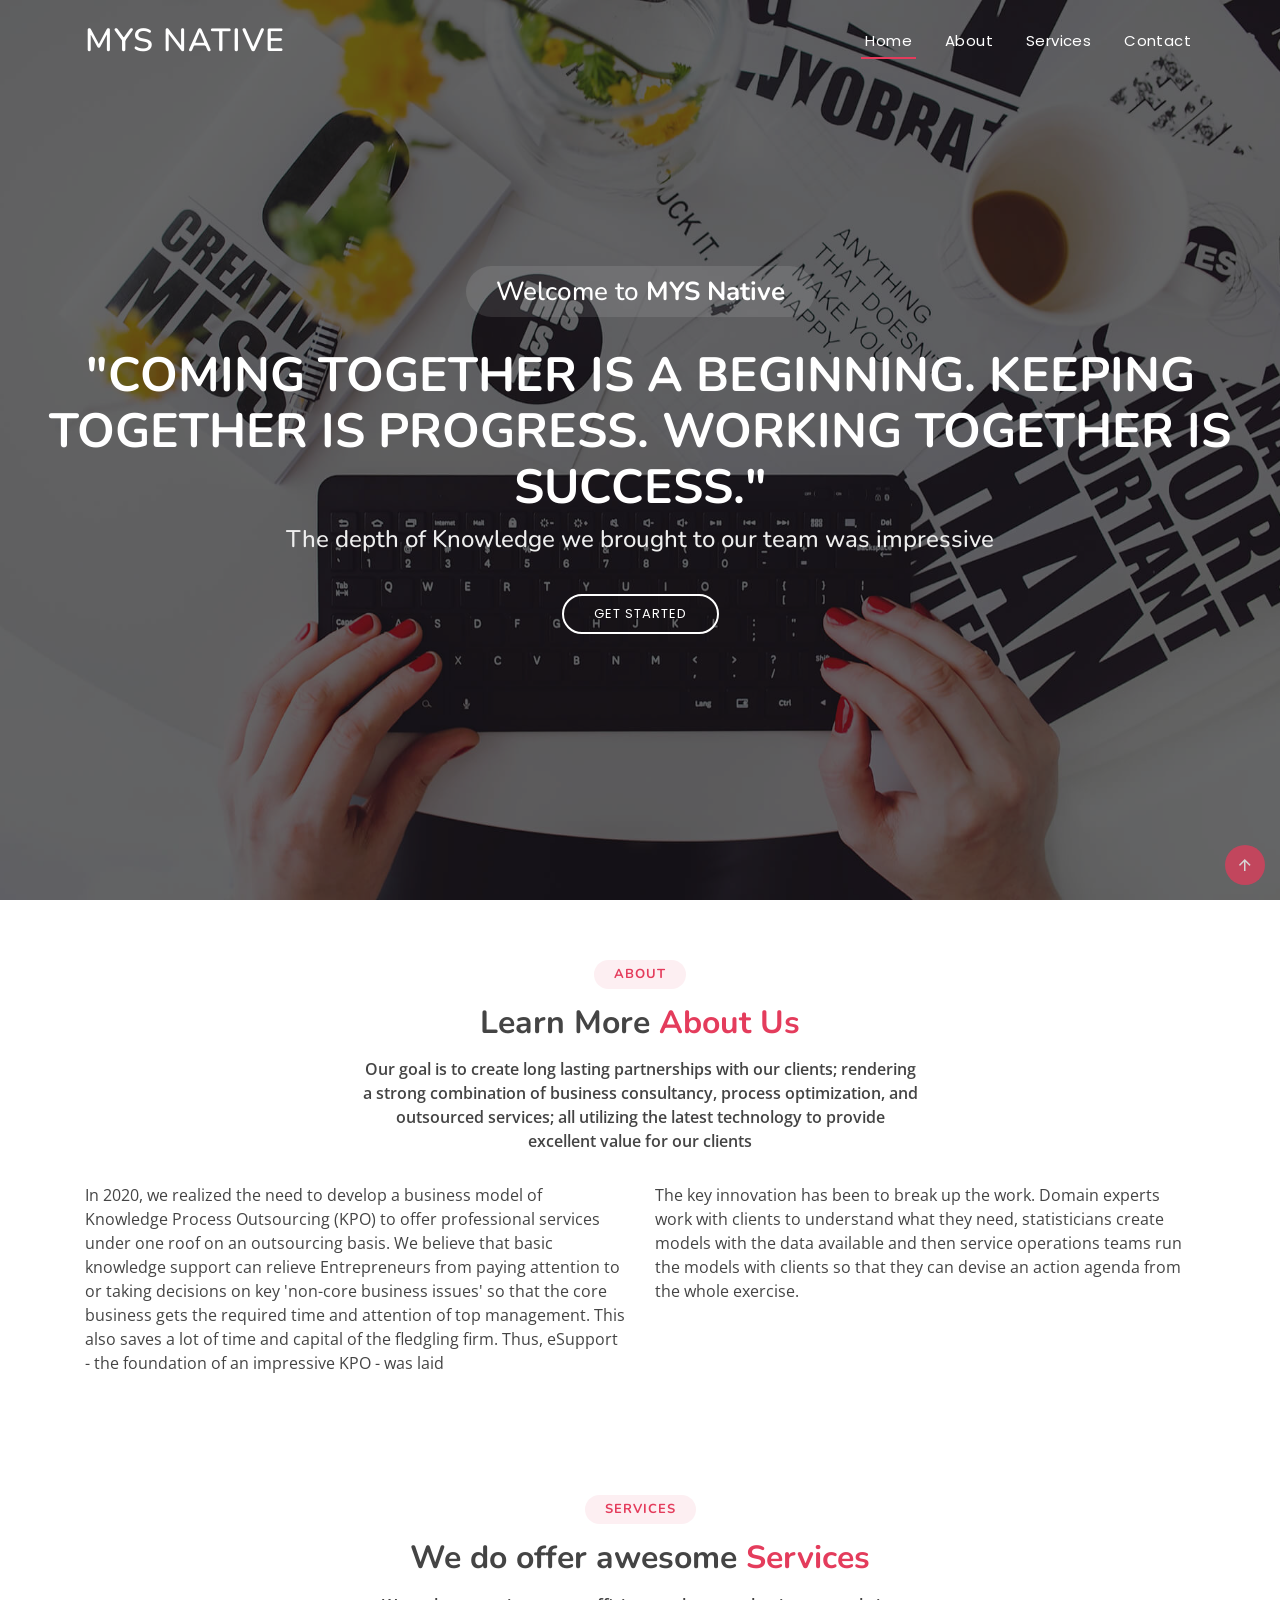
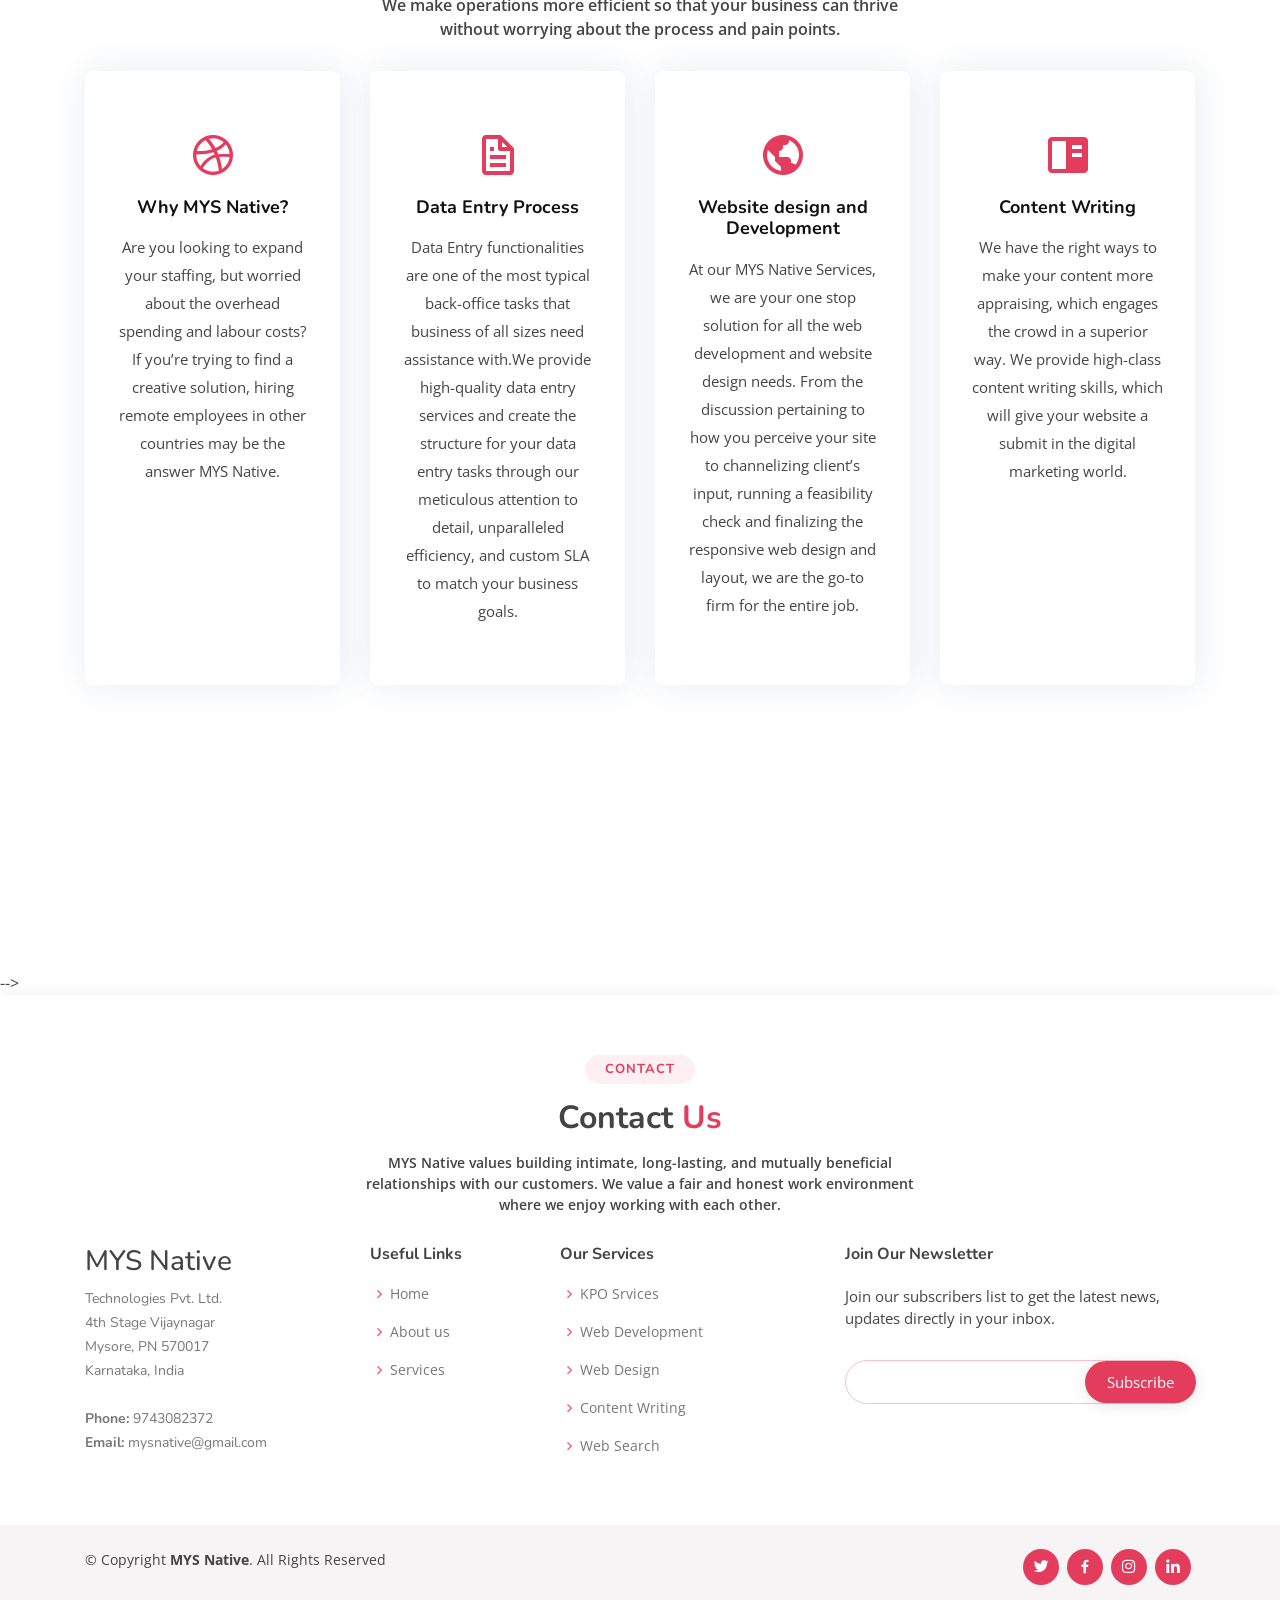
==== commit 179e021f: "Update index.html" ====
--- a/index.html
+++ b/index.html
@@ -5,7 +5,7 @@
   <meta charset="utf-8">
   <meta content="width=device-width, initial-scale=1.0" name="viewport">
 
-  <title>Mys Native</title>
+  <title>MYS Native</title>
   <meta content="" name="description">
   <meta content="" name="keywords">
 
@@ -43,7 +43,7 @@
   <header id="header" class="fixed-top ">
     <div class="container d-flex align-items-center">
 
-      <h1 class="logo mr-auto" ><a href="index.html">Mys Native</a></h1>
+      <h1 class="logo mr-auto" ><a href="index.html">MYS Native</a></h1>
       <!-- Uncomment below if you prefer to use an image logo -->
    <!--<a href="index.html" class="logo mr-auto"><img src="assets/img/LOGO.png" alt="" class="img-fluid"></a>-->
 
@@ -83,9 +83,9 @@
   <!-- ======= Hero Section ======= -->
   <section id="hero">
     <div class="hero-container">
-      <h3>Welcome to <strong>Mys Native</strong></h3>
-      <h1>"They're are able to hadle anything that we give them."</h1>
-      <h2>The depth of Knowledge they brought to our team was impressive</h2>
+      <h3>Welcome to <strong>MYS Native</strong></h3>
+      <h1>"Coming together is a beginning. Keeping together is progress. Working together is success."</h1>
+      <h2>The depth of Knowledge we brought to our team was impressive</h2>
       <a href="#about" class="btn-get-started scrollto">Get Started</a>
     </div>
   </section><!-- End Hero -->
@@ -145,9 +145,9 @@
           <div class="col-md-6 col-lg-3 d-flex align-items-stretch mb-5 mb-lg-0">
             <div class="icon-box">
               <div class="icon"><i class="bx bxl-dribbble"></i></div>
-              <h4 class="title"><a href="">Why Mys Native?</a></h4>
-              <p class="description">Are you looking to expand your staffing, but worried about the overhead spending and labor costs? If you’re trying to find a creative solution, hiring
-			  remote employees in other countries may be the answer Mys Native.</p>
+              <h4 class="title"><a href="">Why MYS Native?</a></h4>
+              <p class="description">Are you looking to expand your staffing, but worried about the overhead spending and labour costs? If you’re trying to find a creative solution, hiring
+			  remote employees in other countries may be the answer MYS Native.</p>
             </div>
           </div>
 
@@ -155,7 +155,7 @@
             <div class="icon-box">
               <div class="icon"><i class="bx bx-file"></i></div>
               <h4 class="title"><a href="">Data Entry Process</a></h4>
-              <p class="description">Data Entry functionalities are one of the most tipical back-office tasks that business 
+              <p class="description">Data Entry functionalities are one of the most typical back-office tasks that business 
 			  of
 all sizes need assistance with.We provide high-quality data entry services and create the structure for your data entry tasks through our meticulous
 attention to detail, unparalleled efficiency, and custom SLA to match your business goals. 		  </p>
@@ -166,7 +166,7 @@
             <div class="icon-box">
               <div class="icon"><i class="bx bx-world"></i></div>
               <h4 class="title"><a href="">Website design and Development</a></h4>
-              <p class="description">At our Mys Native Services, we are your one stop solution for all the web development and website design needs. From the discussion pertaining to how you perceive your site to channelizing client’s input, running a feasibility check and finalizing the responsive
+              <p class="description">At our MYS Native Services, we are your one stop solution for all the web development and website design needs. From the discussion pertaining to how you perceive your site to channelizing client’s input, running a feasibility check and finalizing the responsive
 			  web design and layout, we are the go-to firm for the entire job.</p>
             </div>
           </div>
@@ -175,7 +175,7 @@
             <div class="icon-box">
               <div class="icon"><i class='bx bxs-book-content'></i></div>
               <h4 class="title"><a href="">Content Writing</a></h4>
-              <p class="description">we have the right ways to make your content more appraising, 
+              <p class="description">We have the right ways to make your content more appraising, 
 			  which engages the crowd in a superior way. We provide high-class content writing skills, which will give your website a submit in the digital marketing world.</p>
             </div>
           </div>
@@ -724,14 +724,14 @@
 	  <div class="section-title">
           <h2>Contact</h2>
           <h3>Contact <span>Us</span></h3>
-          <p>Mys Native values building intimate, long-lasting, and mutually beneficial relationships with our customers. We value a fair and honest work environment where we enjoy working with each other.
+          <p>MYS Native values building intimate, long-lasting, and mutually beneficial relationships with our customers. We value a fair and honest work environment where we enjoy working with each other.
 
 </p>
         </div>
         <div class="row">
 
           <div class="col-lg-3 col-md-6 footer-contact">
-            <h3>Mys Native </h3>
+            <h3>MYS Native </h3>
 			<p>Technologies Pvt. Ltd.</p>
             <p>
               4th Stage Vijaynagar <br>
@@ -780,7 +780,7 @@
 
       <div class="mr-md-auto text-center text-md-left">
         <div class="copyright">
-          &copy; Copyright <strong><span>Mys Native</span></strong>. All Rights Reserved
+          &copy; Copyright <strong><span>MYS Native</span></strong>. All Rights Reserved
         </div>
         <div class="credits">
           <!-- All the links in the footer should remain intact. -->
@@ -817,4 +817,4 @@
 
 </body>
 
-</html>+</html>
